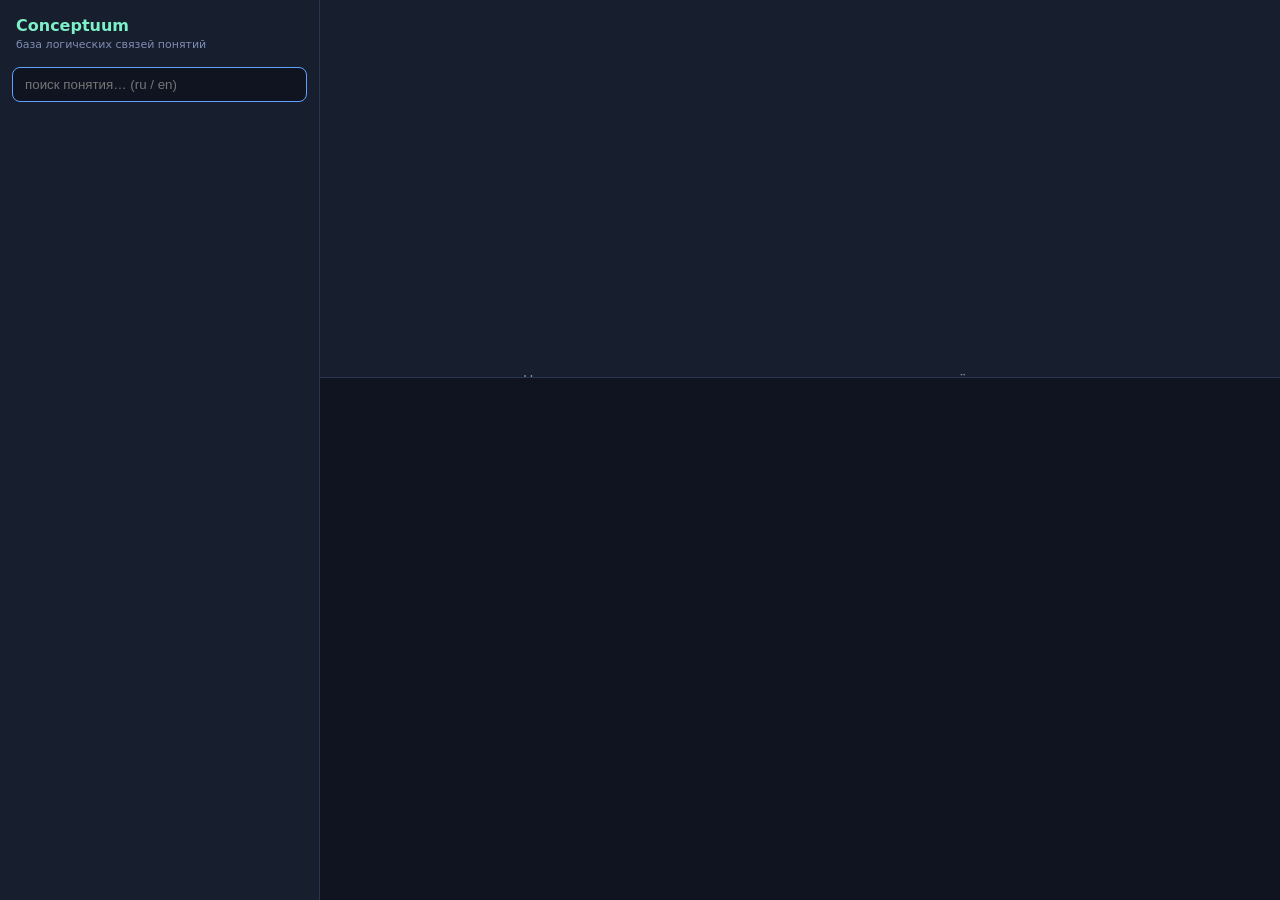
==== visualizer/static/index.html @ 8f3be71a "Visualizer: wrap species into multiple rows instead of one wide line" ====
<!DOCTYPE html>
<html lang="ru">
<head>
<meta charset="utf-8">
<title>Conceptuum — визуализатор базы понятий</title>
<meta name="viewport" content="width=device-width, initial-scale=1">
<style>
  :root {
    --bg: #0f1420; --panel: #171e2e; --line: #2a3550; --txt: #dbe4f5;
    --dim: #7f8db3; --acc: #5ea2ff; --acc2: #7ef0c8; --warn: #ffc857;
  }
  * { box-sizing: border-box; }
  body { margin: 0; background: var(--bg); color: var(--txt);
         font: 14px/1.45 "Segoe UI", system-ui, sans-serif; height: 100vh; overflow: hidden; }
  #app { display: grid; grid-template-columns: 320px 1fr; height: 100vh; }
  /* левая панель */
  #side { background: var(--panel); border-right: 1px solid var(--line);
          display: flex; flex-direction: column; min-height: 0; }
  #side h1 { font-size: 16px; margin: 14px 16px 6px; color: var(--acc2); }
  #side h1 small { color: var(--dim); font-weight: normal; font-size: 11px; display: block; }
  #search { margin: 8px 12px; padding: 9px 12px; background: var(--bg); color: var(--txt);
            border: 1px solid var(--line); border-radius: 8px; outline: none; }
  #search:focus { border-color: var(--acc); }
  #list { overflow-y: auto; flex: 1; padding: 4px 6px 20px; }
  .item { padding: 6px 10px; border-radius: 7px; cursor: pointer; display: flex;
          justify-content: space-between; gap: 8px; align-items: baseline; }
  .item:hover { background: #20293f; }
  .item.sel { background: #24375e; }
  .item .u { color: var(--dim); font-size: 11px; white-space: nowrap; }
  .item .p { width: 14px; flex: none; font-size: 10px; }
  .item .p.ok { color: var(--acc2); }
  .item .p.no { color: var(--dim); }
  .item .n { flex: 1; }
  /* правая часть */
  #main { display: flex; flex-direction: column; min-width: 0; min-height: 0; }
  #info { padding: 10px 18px; border-bottom: 1px solid var(--line); background: var(--panel);
          max-height: 42vh; overflow-y: auto; }
  #info h2 { margin: 4px 0 2px; font-size: 20px; }
  #info h2 .uni { color: var(--dim); font-size: 12px; font-weight: normal; margin-left: 10px; }
  #defin { color: var(--acc2); margin: 4px 0 8px; white-space: pre-wrap; }
  .cols { display: flex; gap: 28px; flex-wrap: wrap; }
  .cols h3 { margin: 6px 0 3px; font-size: 12px; text-transform: uppercase; color: var(--dim); }
  .tag { display: inline-block; background: #20293f; border-radius: 6px; padding: 1px 8px;
         margin: 2px 3px 2px 0; cursor: pointer; }
  .tag:hover { background: #2c3c61; color: #fff; }
  .tag small { color: var(--dim); font-size: 10px; margin-left: 4px; }
  .rel { margin: 2px 0; }
  .rel .k { color: var(--warn); }
  .rel .s { color: var(--dim); font-size: 11px; }
  #treeWrap { flex: 1; overflow: auto; position: relative; }
  svg { display: block; margin: 0 auto; }
  .node rect { fill: #1d2740; stroke: var(--line); rx: 8; cursor: pointer; }
  .node:hover rect { stroke: var(--acc); }
  .node.center rect { fill: #2c4a7c; stroke: var(--acc); stroke-width: 2; }
  .node.up rect { fill: #232d47; }
  .node.genus rect { fill: #1e3350; stroke: #4a7ab0; }
  .node text { fill: var(--txt); font-size: 13px; }
  .node .cnt { fill: var(--dim); font-size: 10px; }
  .edge.genus { stroke: #5ea2ff; stroke-width: 1.6; }
  .edge { stroke: #3a4a75; stroke-width: 1.4; fill: none; }
  .edge.rel { stroke: #8f7fd4; stroke-dasharray: 5 4; }
  .edgeLbl { fill: #a08fe0; font-size: 10px; }
  .node.rel rect { fill: #262040; stroke: #6a5a9e; stroke-dasharray: 4 3; }
  #hint { color: var(--dim); text-align: center; margin-top: 40vh; }
</style>
</head>
<body>
<div id="app">
  <div id="side">
    <h1>Conceptuum <small>база логических связей понятий</small></h1>
    <input id="search" placeholder="поиск понятия… (ru / en)" autofocus>
    <div id="list"></div>
  </div>
  <div id="main">
    <div id="info"><div id="hint">Начните вводить слово слева — например, «чашка», «тяжёлое», «месяц».</div></div>
    <div id="treeWrap"></div>
  </div>
</div>
<script>
const UNI = {1:'бытовой',2:'научный',3:'IT',4:'юридический',5:'логика'};
const uniName = id => UNI[id] || id;
const $ = s => document.querySelector(s);
const listEl = $('#list'), infoEl = $('#info'), treeEl = $('#treeWrap');
let selId = null, deb = null;

// --- поиск ---
$('#search').addEventListener('input', e => {
  clearTimeout(deb);
  deb = setTimeout(() => doSearch(e.target.value), 200);
});
async function doSearch(q) {
  if (!q.trim()) { listEl.innerHTML = ''; return; }
  const r = await fetch('/api/search?q=' + encodeURIComponent(q));
  const rows = await r.json();
  listEl.innerHTML = '';
  for (const c of rows) {
    const d = document.createElement('div');
    d.className = 'item' + (c.id === selId ? ' sel' : '');
    d.innerHTML = `<span class="p ${c.processed ? 'ok' : 'no'}" title="${c.processed ? 'обработано' : 'не обработано'}">${c.processed ? '●' : '○'}</span><span class="n">${esc(c.nama)}</span><span class="u">${uniName(c.uni)}</span>`;
    d.onclick = () => show(c.id);
    listEl.appendChild(d);
  }
}

// --- карточка + дерево ---
async function show(id) {
  selId = id;
  document.querySelectorAll('.item.sel').forEach(e => e.classList.remove('sel'));
  const r = await fetch(`/api/tree?id=${id}&depth=3`);
  if (!r.ok) return;
  const t = await r.json();
  renderInfo(t.center);
  renderTree(t);
}

function relTag(c) {
  return `<span class="tag" onclick="show(${c.id})">${esc(c.nama)}</span>`;
}
function genusTag(c) {
  const u = uniName(c.edgeUni || c.uni);
  return `<span class="tag" onclick="show(${c.id})">${esc(c.nama)}<small>${esc(u)}</small></span>`;
}

function renderInfo(c) {
  let h = `<h2>${esc(c.nama)}<span class="uni">${esc(c.uniName)} · id ${c.id}${c.processed ? ' · ✓' : ''}</span></h2>`;
  if (c.genDefin) h += `<div id="defin" title="генерируемая дефиниция (род + отличия + виды)">${esc(c.genDefin)}</div>`;
  h += '<div class="cols">';
  const parents = c.parents || [];
  if (parents.length)
    h += `<div><h3>${parents.length > 1 ? 'Роды' : 'Род'}</h3>${parents.map(genusTag).join('')}</div>`;
  if (c.children.length)
    h += `<div><h3>Виды (${c.children.length})</h3>${c.children.slice(0, 60).map(relTag).join('')}${c.children.length > 60 ? ' …' : ''}</div>`;
  if (c.rels.length) {
    h += '<div><h3>Связи</h3>';
    for (const r of c.rels) {
      const arrow = r.dir === 'out' ? '→' : '←';
      const s = r.strength != null && r.strength !== 0 ? ` <span class="s">${r.strength}%</span>` :
                (r.strength === 0 ? ' <span class="s">¬</span>' : '');
      h += `<div class="rel"><span class="k">${esc(r.kod)} ${esc(r.name)}</span> ${arrow} ${relTag(r.other)}${s}</div>`;
    }
    h += '</div>';
  }
  const ru = c.terms.filter(t => t.lang === 'ru').map(t => t.term);
  const en = c.terms.filter(t => t.lang === 'en').map(t => t.term);
  if (ru.length || en.length) {
    const termTag = t => `<span class="tag" onclick="doSearchTerm(this.textContent)">${esc(t)}</span>`;
    h += `<div><h3>Термины</h3><div>${ru.map(termTag).join('')}</div>` +
         `<div>${en.map(termTag).join('')}</div></div>`;
  }
  h += '</div>';
  infoEl.innerHTML = h;
}

// --- дерево: роды вверху, виды внизу (виды — сетка, не одна линия) ---
const NW = 168, NH = 40, GX = 14, GY = 46;
let COLS = 8;

function maxCols() {
  const avail = treeEl.clientWidth || 900;
  return Math.max(4, Math.min(10, Math.floor((avail - 32) / (NW + GX))));
}

function wrapRows(children, depth) {
  const rows = [];
  let row = [], w = 0;
  for (const c of children) {
    const cw = measure(c, depth);
    if (row.length && w + cw > COLS) {
      rows.push({ items: row, w });
      row = [];
      w = 0;
    }
    row.push({ c, cw });
    w += cw;
  }
  if (row.length) rows.push({ items: row, w });
  return rows;
}

function measure(n, depth) {
  if (!n.children || !n.children.length || depth <= 0) return 1;
  const rows = wrapRows(n.children, depth - 1);
  return Math.max(1, ...rows.map(r => r.w));
}

function heightDown(n, depth) {
  if (!n.children || !n.children.length || depth <= 0) return 1;
  const rows = wrapRows(n.children, depth - 1);
  let h = 1;
  for (const row of rows)
    h += Math.max(...row.items.map(({ c }) => heightDown(c, depth - 1)));
  return h;
}

let nodes = [], links = [];
function placeDown(n, x0, y, depth, allocW) {
  const w = allocW != null ? allocW : measure(n, depth);
  const nx = x0 + w / 2;
  nodes.push({ id: n.id, nama: n.nama, x: nx, y, cnt: n.childCount, cls: '' });
  if (!n.children || depth <= 0) return;
  const rows = wrapRows(n.children, depth - 1);
  let yb = y + 1;
  for (const row of rows) {
    let cx = x0 + (w - row.w) / 2;
    const rowH = Math.max(...row.items.map(({ c }) => heightDown(c, depth - 1)));
    for (const { c, cw } of row.items) {
      placeDown(c, cx, yb, depth - 1, cw);
      links.push([nx, y, cx + cw / 2, yb]);
      cx += cw;
    }
    yb += rowH;
  }
}

let MAXD = 3, UPD = 8;
function heightUp(n, depth) {
  if (!n || !n.parents || !n.parents.length || depth <= 0) return 1;
  let h = 0;
  for (const p of n.parents) h = Math.max(h, heightUp(p, depth - 1));
  return 1 + h;
}
function measureUp(n, depth) {
  if (!n || !n.parents || !n.parents.length || depth <= 0) return 1;
  let w = 0;
  for (const p of n.parents) w += measureUp(p, depth - 1);
  return Math.max(w, 1);
}
function placeUp(n, x0, y, depth, cls) {
  const w = measureUp(n, depth);
  const nx = x0 + w / 2;
  const many = (n.parents || []).length > 1;
  nodes.push({
    id: n.id, nama: n.nama, x: nx, y, cnt: n.childCount,
    cls: cls || (many ? 'up genus' : 'up'),
    uni: n.uni, edgeUni: n.edgeUni
  });
  if (n.parents && depth > 0) {
    let cx = x0;
    for (const p of n.parents) {
      const pw = measureUp(p, depth - 1);
      placeUp(p, cx, y - 1, depth - 1, 'up');
      const px = cx + pw / 2;
      const u = p.edgeUni || p.uni;
      const lbl = (n.parents.length > 1 && u) ? uniName(u) : '';
      genusLinks.push({ x1: px, y1: y - 1, x2: nx, y2: y, lbl });
      cx += pw;
    }
  }
  return { nx, w };
}

let genusLinks = [];
function renderTree(t) {
  nodes = []; links = [];
  const relLinks = [];
  genusLinks = [];
  COLS = maxCols();
  const downW = measure(t.down, MAXD);
  const upW = measureUp(t.up, UPD);
  const sats = t.center.rels || [];
  const satRows = [];
  for (let i = 0; i < sats.length; i += COLS) satRows.push(sats.slice(i, i + COLS));
  const satShift = satRows.length;
  const forestW = Math.max(downW, upW, 1);
  const off = 0;
  const x0 = off + (forestW - upW) / 2;
  const y0 = heightUp(t.up, UPD) - 1;
  const placed = placeUp(t.up, x0, y0, UPD, 'center');
  const upX = placed.nx;
  satRows.forEach((row, ri) => {
    row.forEach((r, i) => {
      const sx = upX + (i - (row.length - 1) / 2);
      const st = r.strength != null && r.strength !== 0 ? ` ${r.strength}%` : (r.strength === 0 ? ' ¬' : '');
      const lbl = (r.dir === 'out' ? `${r.kod} ${r.name} →` : `← ${r.kod} ${r.name}`) + st;
      nodes.push({ id: r.other.id, nama: r.other.nama, x: sx, y: y0 + 1 + ri, cnt: 0, cls: 'rel' });
      relLinks.push({ x1: upX, y1: y0, x2: sx, y2: y0 + 1 + ri, lbl });
    });
  });
  let downH = 0;
  if (t.down.children && t.down.children.length) {
    const rows = wrapRows(t.down.children, MAXD - 1);
    const gridW = Math.max(...rows.map(r => r.w));
    const downOff = off + (forestW - gridW) / 2;
    let yb = y0 + 1 + satShift;
    for (const row of rows) {
      let cx = downOff + (gridW - row.w) / 2;
      const rowH = Math.max(...row.items.map(({ c }) => heightDown(c, MAXD - 1)));
      for (const { c, cw } of row.items) {
        placeDown(c, cx, yb, MAXD - 1, cw);
        links.push([upX, y0, cx + cw / 2, yb]);
        cx += cw;
      }
      yb += rowH;
    }
    downH = yb - (y0 + 1 + satShift);
  }
  const colW = forestW + 1;
  const W = Math.max(colW * (NW + GX), treeEl.clientWidth || 300);
  const H = (y0 + 1 + satShift + downH + 0.4) * (NH + GY);
  let s = `<svg width="${W}" height="${H}" viewBox="0 0 ${W} ${H}">`;
  const path = (x1, y1, x2, y2, cls) => {
    const X1 = x1 * (NW + GX), Y1 = y1 * (NH + GY) + NH;
    const X2 = x2 * (NW + GX), Y2 = y2 * (NH + GY);
    const my = (Y1 + Y2) / 2;
    return `<path class="${cls}" d="M ${X1} ${Y1} C ${X1} ${my}, ${X2} ${my}, ${X2} ${Y2}"/>`;
  };
  for (const [x1, y1, x2, y2] of links) s += path(x1, y1, x2, y2, 'edge');
  for (const g of genusLinks) {
    s += path(g.x1, g.y1, g.x2, g.y2, g.lbl ? 'edge genus' : 'edge');
    if (g.lbl) {
      const lx = (g.x1 + g.x2) / 2 * (NW + GX), ly = (g.y1 + g.y2) / 2 * (NH + GY) + NH / 2;
      s += `<text class="edgeLbl" x="${lx}" y="${ly}" text-anchor="middle">${esc(g.lbl)}</text>`;
    }
  }
  for (const r of relLinks) {
    s += path(r.x1, r.y1, r.x2, r.y2, 'edge rel');
    const lx = (r.x1 + r.x2) / 2 * (NW + GX), ly = (r.y1 + r.y2) / 2 * (NH + GY) + NH / 2;
    s += `<text class="edgeLbl" x="${lx}" y="${ly}" text-anchor="middle">${esc(r.lbl)}</text>`;
  }
  for (const n of nodes) {
    const X = n.x * (NW + GX) - NW / 2, Y = n.y * (NH + GY);
    const sub = n.cls && n.cls.includes('up') && n.edgeUni
      ? uniName(n.edgeUni)
      : (n.cnt ? `${n.cnt} видов` : '');
    s += `<g class="node ${n.cls}" onclick="show(${n.id})">
      <rect x="${X}" y="${Y}" width="${NW}" height="${NH}"/>
      <text x="${X + NW / 2}" y="${Y + 17}" text-anchor="middle">${esc(trunc(n.nama))}</text>
      ${sub ? `<text class="cnt" x="${X + NW / 2}" y="${Y + 32}" text-anchor="middle">${esc(sub)}</text>` : ''}
    </g>`;
  }
  treeEl.innerHTML = s + '</svg>';
}

function trunc(s) { return s.length > 22 ? s.slice(0, 21) + '…' : s; }
function doSearchTerm(t) { $('#search').value = t; doSearch(t); }
let rz = null;
window.addEventListener('resize', () => {
  clearTimeout(rz);
  rz = setTimeout(() => { if (selId) show(selId); }, 160);
});
function esc(s) { return String(s).replace(/[&<>"]/g, c => ({'&':'&amp;','<':'&lt;','>':'&gt;','"':'&quot;'}[c])); }

// старт: показать список верхних понятий
fetch('/api/search?q=а').then(r => r.json()).then(rows => {
  listEl.innerHTML = '';
  for (const c of rows.slice(0, 60)) {
    const d = document.createElement('div');
    d.className = 'item';
    d.innerHTML = `<span class="p ${c.processed ? 'ok' : 'no'}">${c.processed ? '●' : '○'}</span><span class="n">${esc(c.nama)}</span><span class="u">${uniName(c.uni)}</span>`;
    d.onclick = () => show(c.id);
    listEl.appendChild(d);
  }
});
</script>
</body>
</html>
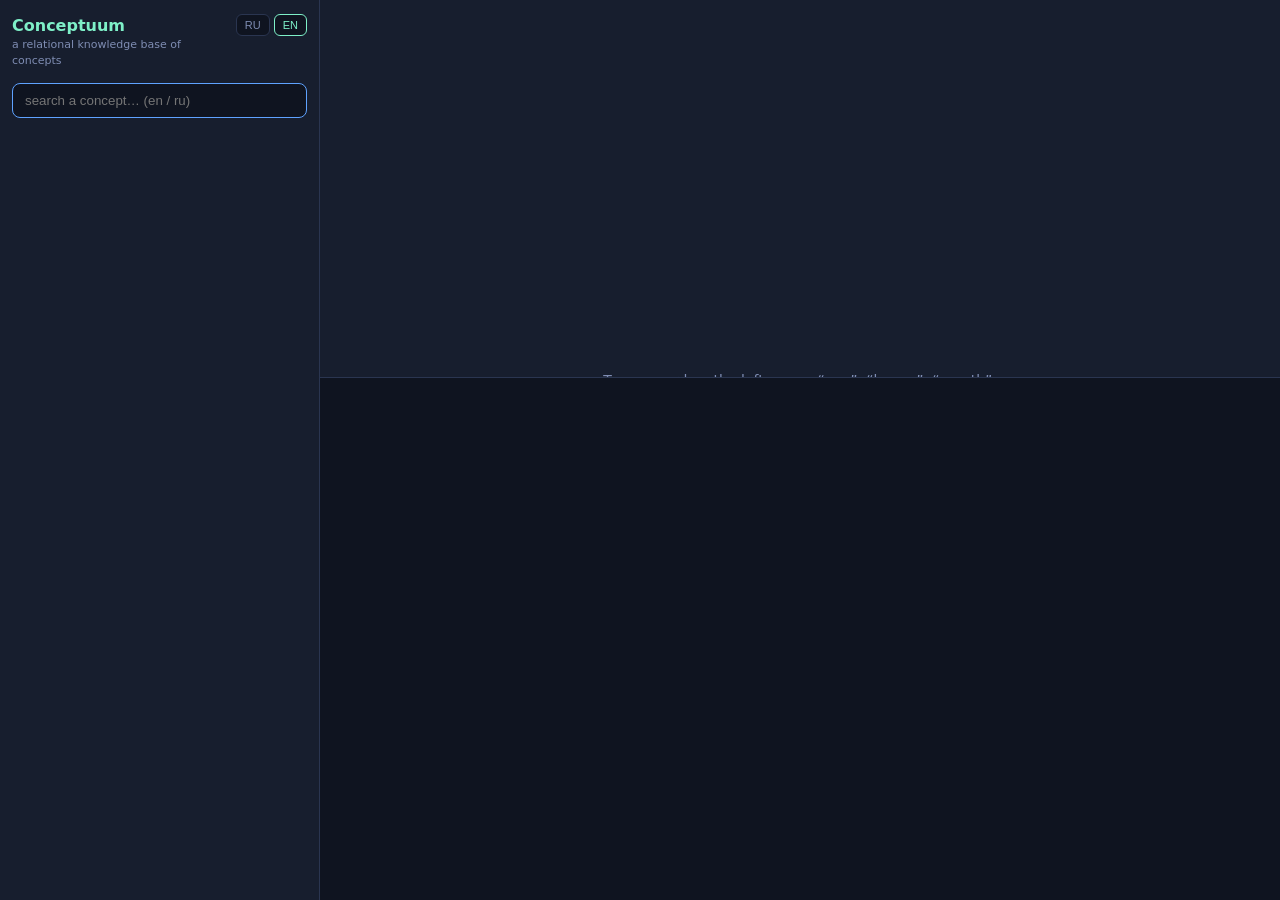
==== commit d69b09f0: "Visualizer: RU/EN language switch, default from browser locale" ====
--- a/visualizer/static/index.html
+++ b/visualizer/static/index.html
@@ -16,8 +16,14 @@
   /* левая панель */
   #side { background: var(--panel); border-right: 1px solid var(--line);
           display: flex; flex-direction: column; min-height: 0; }
-  #side h1 { font-size: 16px; margin: 14px 16px 6px; color: var(--acc2); }
+  #sideHead { display: flex; align-items: flex-start; justify-content: space-between;
+              gap: 8px; margin: 14px 12px 6px; }
+  #side h1 { font-size: 16px; margin: 0; color: var(--acc2); flex: 1; }
   #side h1 small { color: var(--dim); font-weight: normal; font-size: 11px; display: block; }
+  #langBar { display: flex; gap: 4px; flex: none; }
+  #langBar button { background: var(--bg); color: var(--dim); border: 1px solid var(--line);
+                    border-radius: 6px; padding: 4px 8px; cursor: pointer; font-size: 11px; }
+  #langBar button.on { color: var(--acc2); border-color: var(--acc2); }
   #search { margin: 8px 12px; padding: 9px 12px; background: var(--bg); color: var(--txt);
             border: 1px solid var(--line); border-radius: 8px; outline: none; }
   #search:focus { border-color: var(--acc); }
@@ -67,21 +73,87 @@
 <body>
 <div id="app">
   <div id="side">
-    <h1>Conceptuum <small>база логических связей понятий</small></h1>
-    <input id="search" placeholder="поиск понятия… (ru / en)" autofocus>
+    <div id="sideHead">
+      <h1>Conceptuum <small id="sub"></small></h1>
+      <div id="langBar">
+        <button type="button" data-lang="ru">RU</button>
+        <button type="button" data-lang="en">EN</button>
+      </div>
+    </div>
+    <input id="search" autofocus>
     <div id="list"></div>
   </div>
   <div id="main">
-    <div id="info"><div id="hint">Начните вводить слово слева — например, «чашка», «тяжёлое», «месяц».</div></div>
+    <div id="info"><div id="hint"></div></div>
     <div id="treeWrap"></div>
   </div>
 </div>
 <script>
-const UNI = {1:'бытовой',2:'научный',3:'IT',4:'юридический',5:'логика'};
-const uniName = id => UNI[id] || id;
+const I18N = {
+  ru: {
+    title: 'Conceptuum — визуализатор базы понятий',
+    sub: 'база логических связей понятий',
+    search: 'поиск понятия… (ru / en)',
+    hint: 'Начните вводить слово слева — например, «чашка», «тяжёлое», «месяц».',
+    genus: 'Род', genera: 'Роды', species: 'Виды', rels: 'Связи', terms: 'Термины',
+    processed: 'обработано', unprocessed: 'не обработано',
+    definTitle: 'генерируемая дефиниция (род + отличия + виды)',
+    nSpecies: n => n + ' видов',
+    uni: {1:'бытовой',2:'научный',3:'IT',4:'юридический',5:'логика'},
+    seed: 'а'
+  },
+  en: {
+    title: 'Conceptuum — concept base viewer',
+    sub: 'a relational knowledge base of concepts',
+    search: 'search a concept… (en / ru)',
+    hint: 'Type a word on the left — e.g. “cup”, “heavy”, “month”.',
+    genus: 'Genus', genera: 'Genera', species: 'Species', rels: 'Relations', terms: 'Terms',
+    processed: 'processed', unprocessed: 'unprocessed',
+    definTitle: 'generated definition (genus + differentia + species)',
+    nSpecies: n => n + ' species',
+    uni: {1:'everyday',2:'scientific',3:'IT',4:'legal',5:'logic'},
+    seed: 'a'
+  }
+};
+function browserLang() {
+  const l = (navigator.language || navigator.userLanguage || 'en').toLowerCase();
+  return l.startsWith('ru') ? 'ru' : 'en';
+}
+let lang = localStorage.getItem('conceptuum-lang') || browserLang();
+if (lang !== 'ru' && lang !== 'en') lang = 'en';
+const T = () => I18N[lang];
+const uniName = id => T().uni[id] || id;
 const $ = s => document.querySelector(s);
 const listEl = $('#list'), infoEl = $('#info'), treeEl = $('#treeWrap');
-let selId = null, deb = null;
+let selId = null, deb = null, lastQ = '';
+
+function applyI18n() {
+  document.documentElement.lang = lang;
+  document.title = T().title;
+  $('#sub').textContent = T().sub;
+  $('#search').placeholder = T().search;
+  const hint = $('#hint');
+  if (hint) hint.textContent = T().hint;
+  document.querySelectorAll('#langBar button').forEach(b => {
+    b.classList.toggle('on', b.dataset.lang === lang);
+  });
+}
+function setLang(l) {
+  if (l !== 'ru' && l !== 'en') return;
+  lang = l;
+  localStorage.setItem('conceptuum-lang', lang);
+  applyI18n();
+  const q = $('#search').value.trim() || lastQ;
+  if (selId) show(selId);
+  if (q) doSearch(q);
+  else bootList();
+}
+document.querySelectorAll('#langBar button').forEach(b => {
+  b.onclick = () => setLang(b.dataset.lang);
+});
+function withLang(url) {
+  return url + (url.includes('?') ? '&' : '?') + 'lang=' + encodeURIComponent(lang);
+}
 
 // --- поиск ---
 $('#search').addEventListener('input', e => {
@@ -90,13 +162,14 @@
 });
 async function doSearch(q) {
   if (!q.trim()) { listEl.innerHTML = ''; return; }
-  const r = await fetch('/api/search?q=' + encodeURIComponent(q));
+  lastQ = q;
+  const r = await fetch(withLang('/api/search?q=' + encodeURIComponent(q)));
   const rows = await r.json();
   listEl.innerHTML = '';
   for (const c of rows) {
     const d = document.createElement('div');
     d.className = 'item' + (c.id === selId ? ' sel' : '');
-    d.innerHTML = `<span class="p ${c.processed ? 'ok' : 'no'}" title="${c.processed ? 'обработано' : 'не обработано'}">${c.processed ? '●' : '○'}</span><span class="n">${esc(c.nama)}</span><span class="u">${uniName(c.uni)}</span>`;
+    d.innerHTML = `<span class="p ${c.processed ? 'ok' : 'no'}" title="${c.processed ? T().processed : T().unprocessed}">${c.processed ? '●' : '○'}</span><span class="n">${esc(c.nama)}</span><span class="u">${uniName(c.uni)}</span>`;
     d.onclick = () => show(c.id);
     listEl.appendChild(d);
   }
@@ -106,7 +179,7 @@
 async function show(id) {
   selId = id;
   document.querySelectorAll('.item.sel').forEach(e => e.classList.remove('sel'));
-  const r = await fetch(`/api/tree?id=${id}&depth=3`);
+  const r = await fetch(withLang(`/api/tree?id=${id}&depth=3`));
   if (!r.ok) return;
   const t = await r.json();
   renderInfo(t.center);
@@ -123,15 +196,15 @@
 
 function renderInfo(c) {
   let h = `<h2>${esc(c.nama)}<span class="uni">${esc(c.uniName)} · id ${c.id}${c.processed ? ' · ✓' : ''}</span></h2>`;
-  if (c.genDefin) h += `<div id="defin" title="генерируемая дефиниция (род + отличия + виды)">${esc(c.genDefin)}</div>`;
+  if (c.genDefin) h += `<div id="defin" title="${esc(T().definTitle)}">${esc(c.genDefin)}</div>`;
   h += '<div class="cols">';
   const parents = c.parents || [];
   if (parents.length)
-    h += `<div><h3>${parents.length > 1 ? 'Роды' : 'Род'}</h3>${parents.map(genusTag).join('')}</div>`;
+    h += `<div><h3>${parents.length > 1 ? T().genera : T().genus}</h3>${parents.map(genusTag).join('')}</div>`;
   if (c.children.length)
-    h += `<div><h3>Виды (${c.children.length})</h3>${c.children.slice(0, 60).map(relTag).join('')}${c.children.length > 60 ? ' …' : ''}</div>`;
+    h += `<div><h3>${T().species} (${c.children.length})</h3>${c.children.slice(0, 60).map(relTag).join('')}${c.children.length > 60 ? ' …' : ''}</div>`;
   if (c.rels.length) {
-    h += '<div><h3>Связи</h3>';
+    h += `<div><h3>${T().rels}</h3>`;
     for (const r of c.rels) {
       const arrow = r.dir === 'out' ? '→' : '←';
       const s = r.strength != null && r.strength !== 0 ? ` <span class="s">${r.strength}%</span>` :
@@ -144,7 +217,7 @@
   const en = c.terms.filter(t => t.lang === 'en').map(t => t.term);
   if (ru.length || en.length) {
     const termTag = t => `<span class="tag" onclick="doSearchTerm(this.textContent)">${esc(t)}</span>`;
-    h += `<div><h3>Термины</h3><div>${ru.map(termTag).join('')}</div>` +
+    h += `<div><h3>${T().terms}</h3><div>${ru.map(termTag).join('')}</div>` +
          `<div>${en.map(termTag).join('')}</div></div>`;
   }
   h += '</div>';
@@ -321,7 +394,7 @@
     const X = n.x * (NW + GX) - NW / 2, Y = n.y * (NH + GY);
     const sub = n.cls && n.cls.includes('up') && n.edgeUni
       ? uniName(n.edgeUni)
-      : (n.cnt ? `${n.cnt} видов` : '');
+      : (n.cnt ? T().nSpecies(n.cnt) : '');
     s += `<g class="node ${n.cls}" onclick="show(${n.id})">
       <rect x="${X}" y="${Y}" width="${NW}" height="${NH}"/>
       <text x="${X + NW / 2}" y="${Y + 17}" text-anchor="middle">${esc(trunc(n.nama))}</text>
@@ -340,17 +413,11 @@
 });
 function esc(s) { return String(s).replace(/[&<>"]/g, c => ({'&':'&amp;','<':'&lt;','>':'&gt;','"':'&quot;'}[c])); }
 
-// старт: показать список верхних понятий
-fetch('/api/search?q=а').then(r => r.json()).then(rows => {
-  listEl.innerHTML = '';
-  for (const c of rows.slice(0, 60)) {
-    const d = document.createElement('div');
-    d.className = 'item';
-    d.innerHTML = `<span class="p ${c.processed ? 'ok' : 'no'}">${c.processed ? '●' : '○'}</span><span class="n">${esc(c.nama)}</span><span class="u">${uniName(c.uni)}</span>`;
-    d.onclick = () => show(c.id);
-    listEl.appendChild(d);
-  }
-});
+function bootList() {
+  doSearch(T().seed);
+}
+applyI18n();
+bootList();
 </script>
 </body>
 </html>
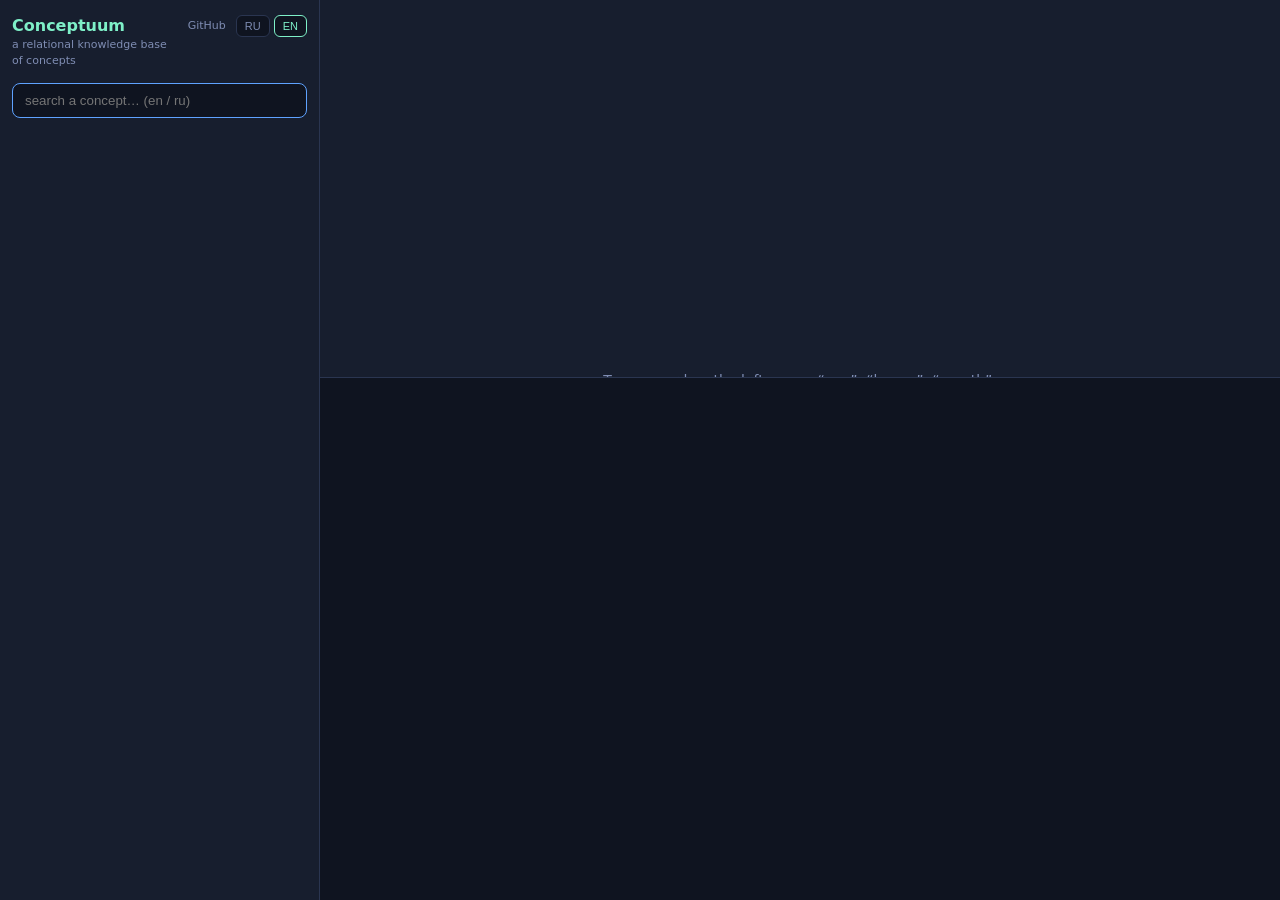
==== commit 38c3e363: "Link visualizer, README, and GitHub homepage to conceptuum.su" ====
--- a/visualizer/static/index.html
+++ b/visualizer/static/index.html
@@ -20,10 +20,12 @@
               gap: 8px; margin: 14px 12px 6px; }
   #side h1 { font-size: 16px; margin: 0; color: var(--acc2); flex: 1; }
   #side h1 small { color: var(--dim); font-weight: normal; font-size: 11px; display: block; }
-  #langBar { display: flex; gap: 4px; flex: none; }
+  #langBar { display: flex; gap: 4px; flex: none; align-items: center; }
   #langBar button { background: var(--bg); color: var(--dim); border: 1px solid var(--line);
                     border-radius: 6px; padding: 4px 8px; cursor: pointer; font-size: 11px; }
   #langBar button.on { color: var(--acc2); border-color: var(--acc2); }
+  #gh { color: var(--dim); font-size: 11px; text-decoration: none; padding: 4px 6px; }
+  #gh:hover { color: var(--acc); }
   #search { margin: 8px 12px; padding: 9px 12px; background: var(--bg); color: var(--txt);
             border: 1px solid var(--line); border-radius: 8px; outline: none; }
   #search:focus { border-color: var(--acc); }
@@ -34,8 +36,10 @@
   .item.sel { background: #24375e; }
   .item .u { color: var(--dim); font-size: 11px; white-space: nowrap; }
   .item .p { width: 14px; flex: none; font-size: 10px; }
-  .item .p.ok { color: var(--acc2); }
-  .item .p.no { color: var(--dim); }
+  .item .p.l0 { color: var(--dim); }
+  .item .p.l1 { color: var(--acc); }
+  .item .p.l2 { color: var(--warn); }
+  .item .p.l3 { color: var(--acc2); }
   .item .n { flex: 1; }
   /* правая часть */
   #main { display: flex; flex-direction: column; min-width: 0; min-height: 0; }
@@ -76,6 +80,7 @@
     <div id="sideHead">
       <h1>Conceptuum <small id="sub"></small></h1>
       <div id="langBar">
+        <a id="gh" href="https://github.com/thpg/conceptuum" target="_blank" rel="noopener">GitHub</a>
         <button type="button" data-lang="ru">RU</button>
         <button type="button" data-lang="en">EN</button>
       </div>
@@ -97,6 +102,12 @@
     hint: 'Начните вводить слово слева — например, «чашка», «тяжёлое», «месяц».',
     genus: 'Род', genera: 'Роды', species: 'Виды', rels: 'Связи', terms: 'Термины',
     processed: 'обработано', unprocessed: 'не обработано',
+    procLevel: {
+      0: '0 — нет таксономии',
+      1: '1 — род и виды',
+      2: '2 — существенные и специфические свойства',
+      3: '3 — параллельные связи'
+    },
     definTitle: 'генерируемая дефиниция (род + отличия + виды)',
     nSpecies: n => n + ' видов',
     uni: {1:'бытовой',2:'научный',3:'IT',4:'юридический',5:'логика'},
@@ -109,6 +120,12 @@
     hint: 'Type a word on the left — e.g. “cup”, “heavy”, “month”.',
     genus: 'Genus', genera: 'Genera', species: 'Species', rels: 'Relations', terms: 'Terms',
     processed: 'processed', unprocessed: 'unprocessed',
+    procLevel: {
+      0: '0 — no taxonomy',
+      1: '1 — genus and species',
+      2: '2 — essential and specific properties',
+      3: '3 — parallel relations'
+    },
     definTitle: 'generated definition (genus + differentia + species)',
     nSpecies: n => n + ' species',
     uni: {1:'everyday',2:'scientific',3:'IT',4:'legal',5:'logic'},
@@ -169,7 +186,7 @@
   for (const c of rows) {
     const d = document.createElement('div');
     d.className = 'item' + (c.id === selId ? ' sel' : '');
-    d.innerHTML = `<span class="p ${c.processed ? 'ok' : 'no'}" title="${c.processed ? T().processed : T().unprocessed}">${c.processed ? '●' : '○'}</span><span class="n">${esc(c.nama)}</span><span class="u">${uniName(c.uni)}</span>`;
+    d.innerHTML = `<span class="p ${procCls(c.processed)}" title="${procTitle(c.processed)}">${procMark(c.processed)}</span><span class="n">${esc(c.nama)}</span><span class="u">${uniName(c.uni)}</span>`;
     d.onclick = () => show(c.id);
     listEl.appendChild(d);
   }
@@ -186,6 +203,11 @@
   renderTree(t);
 }
 
+function procLvl(n) { n = n|0; return n < 0 ? 0 : n > 3 ? 3 : n; }
+function procCls(n) { return 'l' + procLvl(n); }
+function procMark(n) { n = procLvl(n); return n ? String(n) : '○'; }
+function procTitle(n) { return (T().procLevel || {})[procLvl(n)] || ''; }
+
 function relTag(c) {
   return `<span class="tag" onclick="show(${c.id})">${esc(c.nama)}</span>`;
 }
@@ -195,7 +217,7 @@
 }
 
 function renderInfo(c) {
-  let h = `<h2>${esc(c.nama)}<span class="uni">${esc(c.uniName)} · id ${c.id}${c.processed ? ' · ✓' : ''}</span></h2>`;
+  let h = `<h2>${esc(c.nama)}<span class="uni">${esc(c.uniName)} · id ${c.id} · p${c.processed|0}</span></h2>`;
   if (c.genDefin) h += `<div id="defin" title="${esc(T().definTitle)}">${esc(c.genDefin)}</div>`;
   h += '<div class="cols">';
   const parents = c.parents || [];
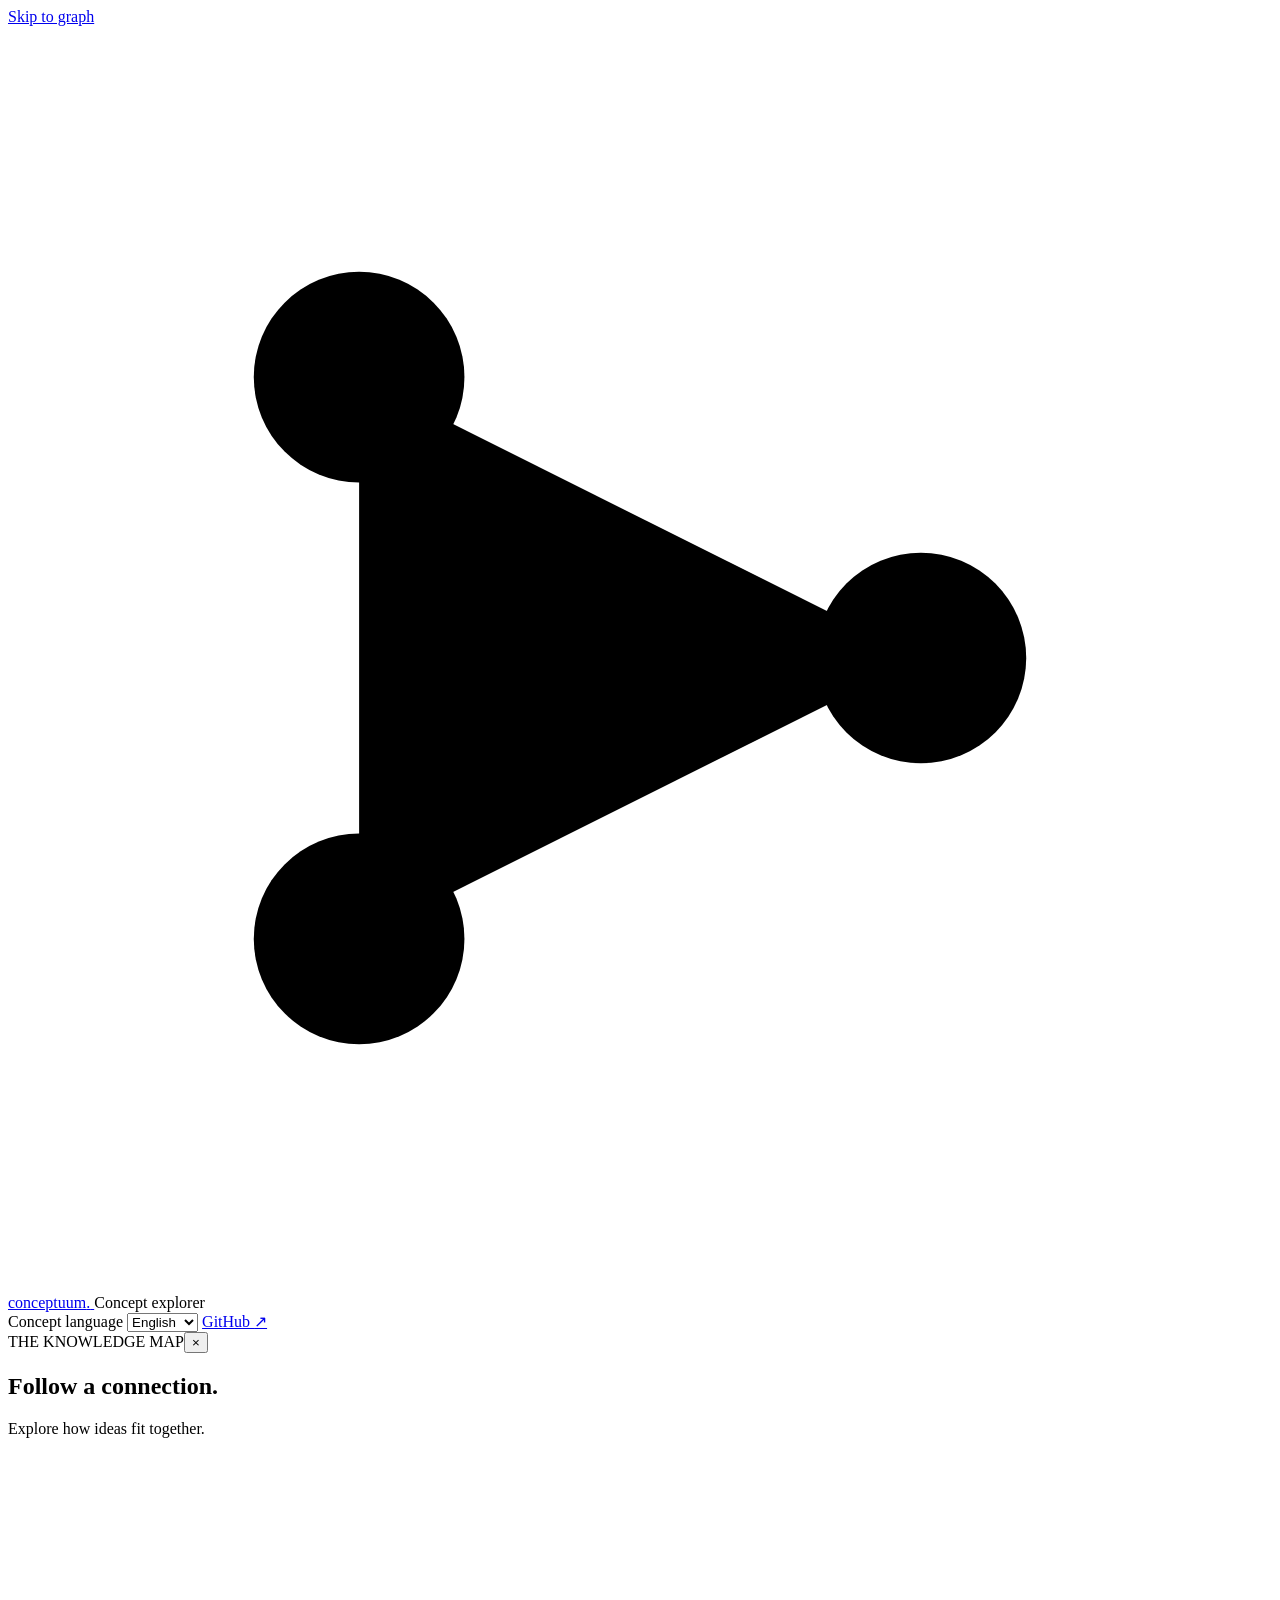
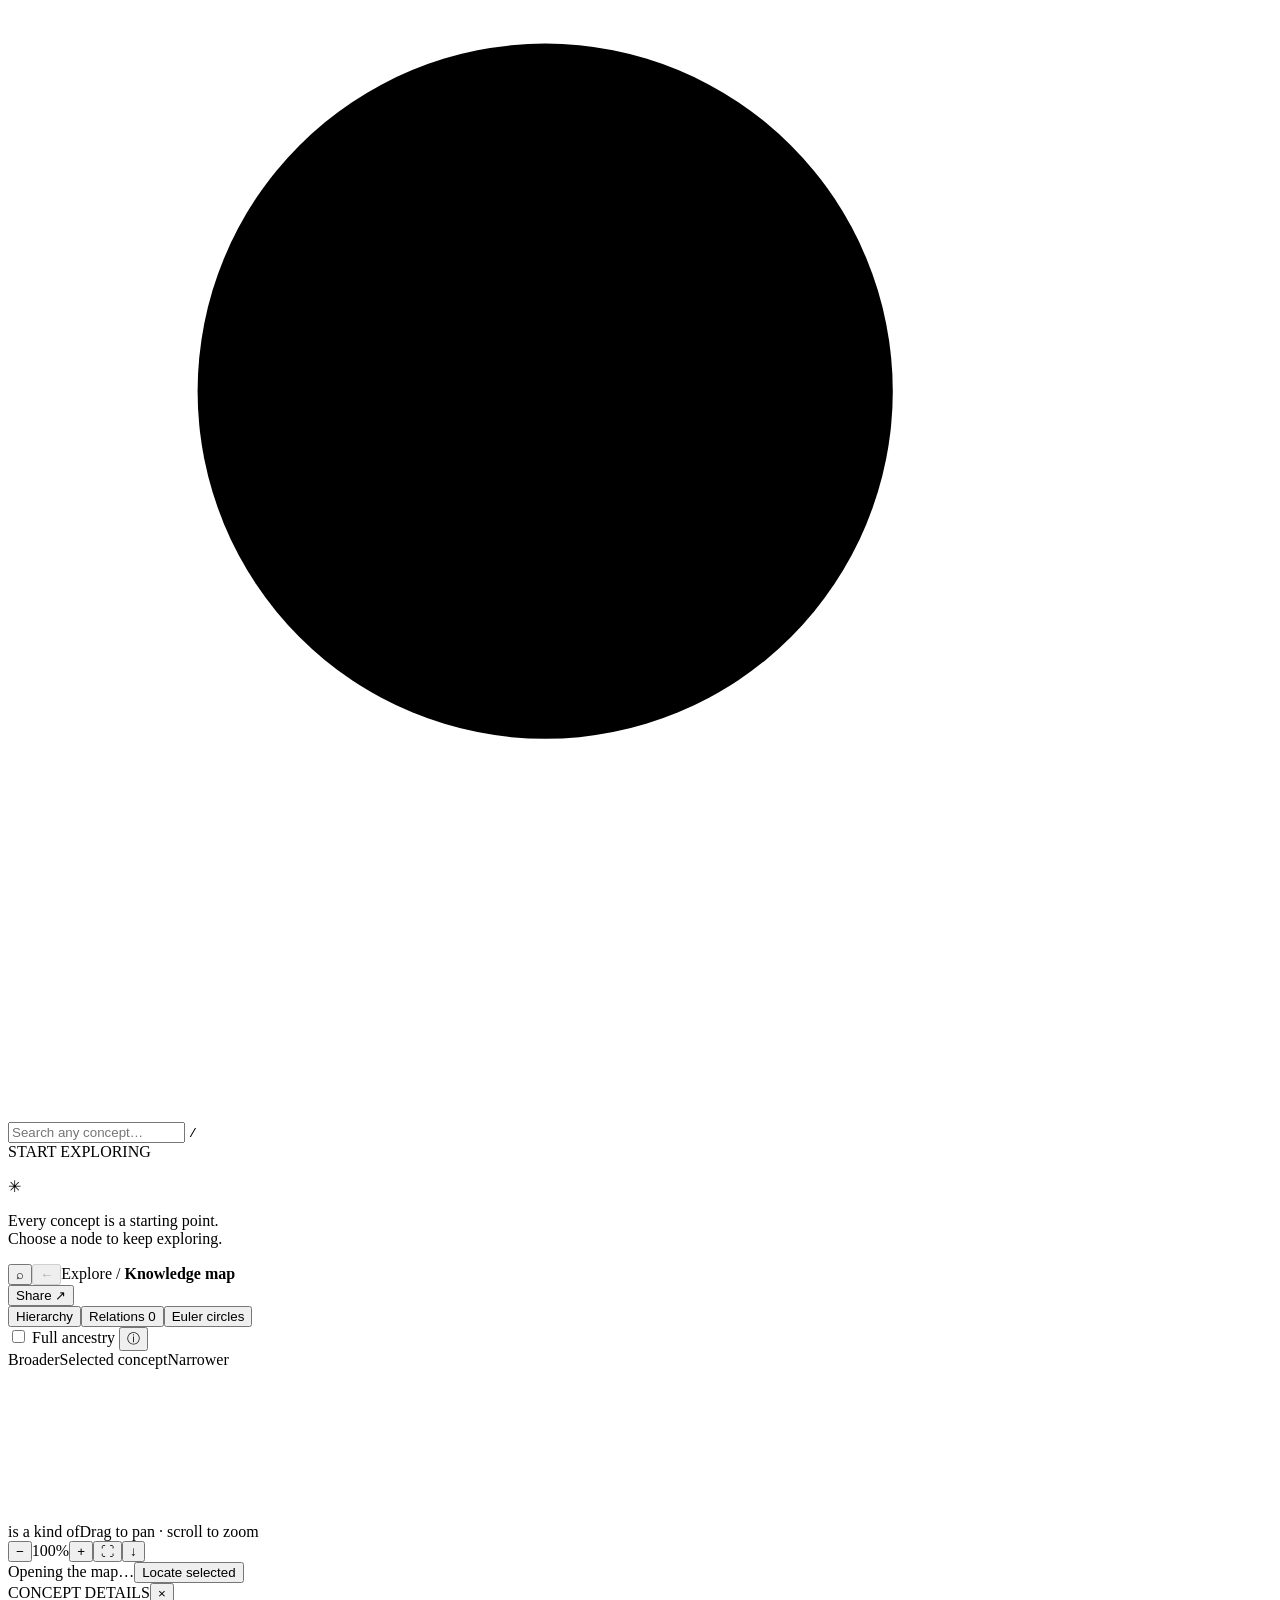
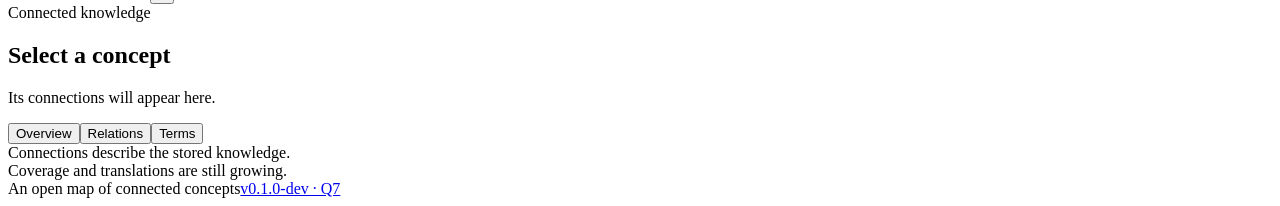
==== commit 9fd3f2f4: "Update Q7 database, Euler visualizer, and project documentation" ====
--- a/visualizer/static/index.html
+++ b/visualizer/static/index.html
@@ -1,445 +1,97 @@
-<!DOCTYPE html>
-<html lang="ru">
+<!doctype html>
+<html lang="en">
 <head>
-<meta charset="utf-8">
-<title>Conceptuum — визуализатор базы понятий</title>
-<meta name="viewport" content="width=device-width, initial-scale=1">
-<style>
-  :root {
-    --bg: #0f1420; --panel: #171e2e; --line: #2a3550; --txt: #dbe4f5;
-    --dim: #7f8db3; --acc: #5ea2ff; --acc2: #7ef0c8; --warn: #ffc857;
-  }
-  * { box-sizing: border-box; }
-  body { margin: 0; background: var(--bg); color: var(--txt);
-         font: 14px/1.45 "Segoe UI", system-ui, sans-serif; height: 100vh; overflow: hidden; }
-  #app { display: grid; grid-template-columns: 320px 1fr; height: 100vh; }
-  /* левая панель */
-  #side { background: var(--panel); border-right: 1px solid var(--line);
-          display: flex; flex-direction: column; min-height: 0; }
-  #sideHead { display: flex; align-items: flex-start; justify-content: space-between;
-              gap: 8px; margin: 14px 12px 6px; }
-  #side h1 { font-size: 16px; margin: 0; color: var(--acc2); flex: 1; }
-  #side h1 small { color: var(--dim); font-weight: normal; font-size: 11px; display: block; }
-  #langBar { display: flex; gap: 4px; flex: none; align-items: center; }
-  #langBar button { background: var(--bg); color: var(--dim); border: 1px solid var(--line);
-                    border-radius: 6px; padding: 4px 8px; cursor: pointer; font-size: 11px; }
-  #langBar button.on { color: var(--acc2); border-color: var(--acc2); }
-  #gh { color: var(--dim); font-size: 11px; text-decoration: none; padding: 4px 6px; }
-  #gh:hover { color: var(--acc); }
-  #search { margin: 8px 12px; padding: 9px 12px; background: var(--bg); color: var(--txt);
-            border: 1px solid var(--line); border-radius: 8px; outline: none; }
-  #search:focus { border-color: var(--acc); }
-  #list { overflow-y: auto; flex: 1; padding: 4px 6px 20px; }
-  .item { padding: 6px 10px; border-radius: 7px; cursor: pointer; display: flex;
-          justify-content: space-between; gap: 8px; align-items: baseline; }
-  .item:hover { background: #20293f; }
-  .item.sel { background: #24375e; }
-  .item .u { color: var(--dim); font-size: 11px; white-space: nowrap; }
-  .item .p { width: 14px; flex: none; font-size: 10px; }
-  .item .p.l0 { color: var(--dim); }
-  .item .p.l1 { color: var(--acc); }
-  .item .p.l2 { color: var(--warn); }
-  .item .p.l3 { color: var(--acc2); }
-  .item .n { flex: 1; }
-  /* правая часть */
-  #main { display: flex; flex-direction: column; min-width: 0; min-height: 0; }
-  #info { padding: 10px 18px; border-bottom: 1px solid var(--line); background: var(--panel);
-          max-height: 42vh; overflow-y: auto; }
-  #info h2 { margin: 4px 0 2px; font-size: 20px; }
-  #info h2 .uni { color: var(--dim); font-size: 12px; font-weight: normal; margin-left: 10px; }
-  #defin { color: var(--acc2); margin: 4px 0 8px; white-space: pre-wrap; }
-  .cols { display: flex; gap: 28px; flex-wrap: wrap; }
-  .cols h3 { margin: 6px 0 3px; font-size: 12px; text-transform: uppercase; color: var(--dim); }
-  .tag { display: inline-block; background: #20293f; border-radius: 6px; padding: 1px 8px;
-         margin: 2px 3px 2px 0; cursor: pointer; }
-  .tag:hover { background: #2c3c61; color: #fff; }
-  .tag small { color: var(--dim); font-size: 10px; margin-left: 4px; }
-  .rel { margin: 2px 0; }
-  .rel .k { color: var(--warn); }
-  .rel .s { color: var(--dim); font-size: 11px; }
-  #treeWrap { flex: 1; overflow: auto; position: relative; }
-  svg { display: block; margin: 0 auto; }
-  .node rect { fill: #1d2740; stroke: var(--line); rx: 8; cursor: pointer; }
-  .node:hover rect { stroke: var(--acc); }
-  .node.center rect { fill: #2c4a7c; stroke: var(--acc); stroke-width: 2; }
-  .node.up rect { fill: #232d47; }
-  .node.genus rect { fill: #1e3350; stroke: #4a7ab0; }
-  .node text { fill: var(--txt); font-size: 13px; }
-  .node .cnt { fill: var(--dim); font-size: 10px; }
-  .edge.genus { stroke: #5ea2ff; stroke-width: 1.6; }
-  .edge { stroke: #3a4a75; stroke-width: 1.4; fill: none; }
-  .edge.rel { stroke: #8f7fd4; stroke-dasharray: 5 4; }
-  .edgeLbl { fill: #a08fe0; font-size: 10px; }
-  .node.rel rect { fill: #262040; stroke: #6a5a9e; stroke-dasharray: 4 3; }
-  #hint { color: var(--dim); text-align: center; margin-top: 40vh; }
-</style>
+  <meta charset="utf-8">
+  <meta name="viewport" content="width=device-width, initial-scale=1">
+  <meta name="theme-color" content="#f6f8f7">
+  <meta name="description" content="Explore Conceptuum: a connected map of concepts, their hierarchies, attributes, and relationships.">
+  <title>Conceptuum — Concept explorer</title>
+  <link rel="icon" href="data:image/svg+xml,%3Csvg xmlns='http://www.w3.org/2000/svg' viewBox='0 0 40 40'%3E%3Crect width='40' height='40' rx='12' fill='%23146656'/%3E%3Cpath d='M12 12L28 20L12 28Z' fill='none' stroke='white' stroke-width='2'/%3E%3Cg fill='white'%3E%3Ccircle cx='12' cy='12' r='3'/%3E%3Ccircle cx='28' cy='20' r='3'/%3E%3Ccircle cx='12' cy='28' r='3'/%3E%3C/g%3E%3C/svg%3E">
+  <link rel="stylesheet" href="/static/explorer.css?v=20261008-4">
+  <script defer src="/static/euler.js?v=20261008-4"></script>
+  <script defer src="/static/euler-catalog.js?v=20261008-4"></script>
+  <script defer src="/static/explorer.js?v=20261008-4"></script>
 </head>
 <body>
-<div id="app">
-  <div id="side">
-    <div id="sideHead">
-      <h1>Conceptuum <small id="sub"></small></h1>
-      <div id="langBar">
-        <a id="gh" href="https://github.com/thpg/conceptuum" target="_blank" rel="noopener">GitHub</a>
-        <button type="button" data-lang="ru">RU</button>
-        <button type="button" data-lang="en">EN</button>
+  <a class="skip-link" href="#graph">Skip to graph</a>
+  <header class="app-header">
+    <a class="brand" href="/" aria-label="Conceptuum home">
+      <svg class="brand-mark" viewBox="0 0 36 36" aria-hidden="true"><path d="M10 10L26 18L10 26Z"/><circle cx="10" cy="10" r="3"/><circle cx="26" cy="18" r="3"/><circle cx="10" cy="26" r="3"/></svg>
+      <span>conceptuum<span class="brand-dot">.</span></span>
+    </a>
+    <span class="header-divider"></span><span class="app-name">Concept explorer</span>
+    <div class="header-actions">
+      <label class="language-label" for="language">Concept language</label>
+      <select id="language" aria-label="Concept language"><option value="en">English</option><option value="ru">Russian</option></select>
+      <a class="github-link" href="https://github.com/thpg/conceptuum" target="_blank" rel="noopener noreferrer">GitHub <span aria-hidden="true">↗</span></a>
+    </div>
+  </header>
+  <main class="workspace">
+    <aside class="sidebar" id="sidebar" aria-label="Find concepts">
+      <div class="sidebar-heading"><span class="eyebrow">THE KNOWLEDGE MAP</span><button class="icon-button mobile-only" id="close-search" aria-label="Close search">×</button></div>
+      <h1>Follow a connection.</h1>
+      <p class="sidebar-intro">Explore how ideas fit together.</p>
+      <div class="search-field">
+        <svg viewBox="0 0 20 20" aria-hidden="true"><circle cx="8.5" cy="8.5" r="5.5"/><path d="m13 13 4 4"/></svg>
+        <input id="search" type="search" placeholder="Search any concept…" aria-label="Search concepts" aria-controls="search-results" autocomplete="off" spellcheck="false">
+        <kbd aria-hidden="true">/</kbd>
       </div>
-    </div>
-    <input id="search" autofocus>
-    <div id="list"></div>
-  </div>
-  <div id="main">
-    <div id="info"><div id="hint"></div></div>
-    <div id="treeWrap"></div>
-  </div>
-</div>
-<script>
-const I18N = {
-  ru: {
-    title: 'Conceptuum — визуализатор базы понятий',
-    sub: 'база логических связей понятий',
-    search: 'поиск понятия… (ru / en)',
-    hint: 'Начните вводить слово слева — например, «чашка», «тяжёлое», «месяц».',
-    genus: 'Род', genera: 'Роды', species: 'Виды', rels: 'Связи', terms: 'Термины',
-    processed: 'обработано', unprocessed: 'не обработано',
-    procLevel: {
-      0: '0 — нет таксономии',
-      1: '1 — род и виды',
-      2: '2 — существенные и специфические свойства',
-      3: '3 — параллельные связи'
-    },
-    definTitle: 'генерируемая дефиниция (род + отличия + виды)',
-    nSpecies: n => n + ' видов',
-    uni: {1:'бытовой',2:'научный',3:'IT',4:'юридический',5:'логика'},
-    seed: 'а'
-  },
-  en: {
-    title: 'Conceptuum — concept base viewer',
-    sub: 'a relational knowledge base of concepts',
-    search: 'search a concept… (en / ru)',
-    hint: 'Type a word on the left — e.g. “cup”, “heavy”, “month”.',
-    genus: 'Genus', genera: 'Genera', species: 'Species', rels: 'Relations', terms: 'Terms',
-    processed: 'processed', unprocessed: 'unprocessed',
-    procLevel: {
-      0: '0 — no taxonomy',
-      1: '1 — genus and species',
-      2: '2 — essential and specific properties',
-      3: '3 — parallel relations'
-    },
-    definTitle: 'generated definition (genus + differentia + species)',
-    nSpecies: n => n + ' species',
-    uni: {1:'everyday',2:'scientific',3:'IT',4:'legal',5:'logic'},
-    seed: 'a'
-  }
-};
-function browserLang() {
-  const l = (navigator.language || navigator.userLanguage || 'en').toLowerCase();
-  return l.startsWith('ru') ? 'ru' : 'en';
-}
-let lang = localStorage.getItem('conceptuum-lang') || browserLang();
-if (lang !== 'ru' && lang !== 'en') lang = 'en';
-const T = () => I18N[lang];
-const uniName = id => T().uni[id] || id;
-const $ = s => document.querySelector(s);
-const listEl = $('#list'), infoEl = $('#info'), treeEl = $('#treeWrap');
-let selId = null, deb = null, lastQ = '';
-
-function applyI18n() {
-  document.documentElement.lang = lang;
-  document.title = T().title;
-  $('#sub').textContent = T().sub;
-  $('#search').placeholder = T().search;
-  const hint = $('#hint');
-  if (hint) hint.textContent = T().hint;
-  document.querySelectorAll('#langBar button').forEach(b => {
-    b.classList.toggle('on', b.dataset.lang === lang);
-  });
-}
-function setLang(l) {
-  if (l !== 'ru' && l !== 'en') return;
-  lang = l;
-  localStorage.setItem('conceptuum-lang', lang);
-  applyI18n();
-  const q = $('#search').value.trim() || lastQ;
-  if (selId) show(selId);
-  if (q) doSearch(q);
-  else bootList();
-}
-document.querySelectorAll('#langBar button').forEach(b => {
-  b.onclick = () => setLang(b.dataset.lang);
-});
-function withLang(url) {
-  return url + (url.includes('?') ? '&' : '?') + 'lang=' + encodeURIComponent(lang);
-}
-
-// --- поиск ---
-$('#search').addEventListener('input', e => {
-  clearTimeout(deb);
-  deb = setTimeout(() => doSearch(e.target.value), 200);
-});
-async function doSearch(q) {
-  if (!q.trim()) { listEl.innerHTML = ''; return; }
-  lastQ = q;
-  const r = await fetch(withLang('/api/search?q=' + encodeURIComponent(q)));
-  const rows = await r.json();
-  listEl.innerHTML = '';
-  for (const c of rows) {
-    const d = document.createElement('div');
-    d.className = 'item' + (c.id === selId ? ' sel' : '');
-    d.innerHTML = `<span class="p ${procCls(c.processed)}" title="${procTitle(c.processed)}">${procMark(c.processed)}</span><span class="n">${esc(c.nama)}</span><span class="u">${uniName(c.uni)}</span>`;
-    d.onclick = () => show(c.id);
-    listEl.appendChild(d);
-  }
-}
-
-// --- карточка + дерево ---
-async function show(id) {
-  selId = id;
-  document.querySelectorAll('.item.sel').forEach(e => e.classList.remove('sel'));
-  const r = await fetch(withLang(`/api/tree?id=${id}&depth=3`));
-  if (!r.ok) return;
-  const t = await r.json();
-  renderInfo(t.center);
-  renderTree(t);
-}
-
-function procLvl(n) { n = n|0; return n < 0 ? 0 : n > 3 ? 3 : n; }
-function procCls(n) { return 'l' + procLvl(n); }
-function procMark(n) { n = procLvl(n); return n ? String(n) : '○'; }
-function procTitle(n) { return (T().procLevel || {})[procLvl(n)] || ''; }
-
-function relTag(c) {
-  return `<span class="tag" onclick="show(${c.id})">${esc(c.nama)}</span>`;
-}
-function genusTag(c) {
-  const u = uniName(c.edgeUni || c.uni);
-  return `<span class="tag" onclick="show(${c.id})">${esc(c.nama)}<small>${esc(u)}</small></span>`;
-}
-
-function renderInfo(c) {
-  let h = `<h2>${esc(c.nama)}<span class="uni">${esc(c.uniName)} · id ${c.id} · p${c.processed|0}</span></h2>`;
-  if (c.genDefin) h += `<div id="defin" title="${esc(T().definTitle)}">${esc(c.genDefin)}</div>`;
-  h += '<div class="cols">';
-  const parents = c.parents || [];
-  if (parents.length)
-    h += `<div><h3>${parents.length > 1 ? T().genera : T().genus}</h3>${parents.map(genusTag).join('')}</div>`;
-  if (c.children.length)
-    h += `<div><h3>${T().species} (${c.children.length})</h3>${c.children.slice(0, 60).map(relTag).join('')}${c.children.length > 60 ? ' …' : ''}</div>`;
-  if (c.rels.length) {
-    h += `<div><h3>${T().rels}</h3>`;
-    for (const r of c.rels) {
-      const arrow = r.dir === 'out' ? '→' : '←';
-      const s = r.strength != null && r.strength !== 0 ? ` <span class="s">${r.strength}%</span>` :
-                (r.strength === 0 ? ' <span class="s">¬</span>' : '');
-      h += `<div class="rel"><span class="k">${esc(r.kod)} ${esc(r.name)}</span> ${arrow} ${relTag(r.other)}${s}</div>`;
-    }
-    h += '</div>';
-  }
-  const ru = c.terms.filter(t => t.lang === 'ru').map(t => t.term);
-  const en = c.terms.filter(t => t.lang === 'en').map(t => t.term);
-  if (ru.length || en.length) {
-    const termTag = t => `<span class="tag" onclick="doSearchTerm(this.textContent)">${esc(t)}</span>`;
-    h += `<div><h3>${T().terms}</h3><div>${ru.map(termTag).join('')}</div>` +
-         `<div>${en.map(termTag).join('')}</div></div>`;
-  }
-  h += '</div>';
-  infoEl.innerHTML = h;
-}
-
-// --- дерево: роды вверху, виды внизу (виды — сетка, не одна линия) ---
-const NW = 168, NH = 40, GX = 14, GY = 46;
-let COLS = 8;
-
-function maxCols() {
-  const avail = treeEl.clientWidth || 900;
-  return Math.max(4, Math.min(10, Math.floor((avail - 32) / (NW + GX))));
-}
-
-function wrapRows(children, depth) {
-  const rows = [];
-  let row = [], w = 0;
-  for (const c of children) {
-    const cw = measure(c, depth);
-    if (row.length && w + cw > COLS) {
-      rows.push({ items: row, w });
-      row = [];
-      w = 0;
-    }
-    row.push({ c, cw });
-    w += cw;
-  }
-  if (row.length) rows.push({ items: row, w });
-  return rows;
-}
-
-function measure(n, depth) {
-  if (!n.children || !n.children.length || depth <= 0) return 1;
-  const rows = wrapRows(n.children, depth - 1);
-  return Math.max(1, ...rows.map(r => r.w));
-}
-
-function heightDown(n, depth) {
-  if (!n.children || !n.children.length || depth <= 0) return 1;
-  const rows = wrapRows(n.children, depth - 1);
-  let h = 1;
-  for (const row of rows)
-    h += Math.max(...row.items.map(({ c }) => heightDown(c, depth - 1)));
-  return h;
-}
-
-let nodes = [], links = [];
-function placeDown(n, x0, y, depth, allocW) {
-  const w = allocW != null ? allocW : measure(n, depth);
-  const nx = x0 + w / 2;
-  nodes.push({ id: n.id, nama: n.nama, x: nx, y, cnt: n.childCount, cls: '' });
-  if (!n.children || depth <= 0) return;
-  const rows = wrapRows(n.children, depth - 1);
-  let yb = y + 1;
-  for (const row of rows) {
-    let cx = x0 + (w - row.w) / 2;
-    const rowH = Math.max(...row.items.map(({ c }) => heightDown(c, depth - 1)));
-    for (const { c, cw } of row.items) {
-      placeDown(c, cx, yb, depth - 1, cw);
-      links.push([nx, y, cx + cw / 2, yb]);
-      cx += cw;
-    }
-    yb += rowH;
-  }
-}
-
-let MAXD = 3, UPD = 8;
-function heightUp(n, depth) {
-  if (!n || !n.parents || !n.parents.length || depth <= 0) return 1;
-  let h = 0;
-  for (const p of n.parents) h = Math.max(h, heightUp(p, depth - 1));
-  return 1 + h;
-}
-function measureUp(n, depth) {
-  if (!n || !n.parents || !n.parents.length || depth <= 0) return 1;
-  let w = 0;
-  for (const p of n.parents) w += measureUp(p, depth - 1);
-  return Math.max(w, 1);
-}
-function placeUp(n, x0, y, depth, cls) {
-  const w = measureUp(n, depth);
-  const nx = x0 + w / 2;
-  const many = (n.parents || []).length > 1;
-  nodes.push({
-    id: n.id, nama: n.nama, x: nx, y, cnt: n.childCount,
-    cls: cls || (many ? 'up genus' : 'up'),
-    uni: n.uni, edgeUni: n.edgeUni
-  });
-  if (n.parents && depth > 0) {
-    let cx = x0;
-    for (const p of n.parents) {
-      const pw = measureUp(p, depth - 1);
-      placeUp(p, cx, y - 1, depth - 1, 'up');
-      const px = cx + pw / 2;
-      const u = p.edgeUni || p.uni;
-      const lbl = (n.parents.length > 1 && u) ? uniName(u) : '';
-      genusLinks.push({ x1: px, y1: y - 1, x2: nx, y2: y, lbl });
-      cx += pw;
-    }
-  }
-  return { nx, w };
-}
-
-let genusLinks = [];
-function renderTree(t) {
-  nodes = []; links = [];
-  const relLinks = [];
-  genusLinks = [];
-  COLS = maxCols();
-  const downW = measure(t.down, MAXD);
-  const upW = measureUp(t.up, UPD);
-  const sats = t.center.rels || [];
-  const satRows = [];
-  for (let i = 0; i < sats.length; i += COLS) satRows.push(sats.slice(i, i + COLS));
-  const satShift = satRows.length;
-  const forestW = Math.max(downW, upW, 1);
-  const off = 0;
-  const x0 = off + (forestW - upW) / 2;
-  const y0 = heightUp(t.up, UPD) - 1;
-  const placed = placeUp(t.up, x0, y0, UPD, 'center');
-  const upX = placed.nx;
-  satRows.forEach((row, ri) => {
-    row.forEach((r, i) => {
-      const sx = upX + (i - (row.length - 1) / 2);
-      const st = r.strength != null && r.strength !== 0 ? ` ${r.strength}%` : (r.strength === 0 ? ' ¬' : '');
-      const lbl = (r.dir === 'out' ? `${r.kod} ${r.name} →` : `← ${r.kod} ${r.name}`) + st;
-      nodes.push({ id: r.other.id, nama: r.other.nama, x: sx, y: y0 + 1 + ri, cnt: 0, cls: 'rel' });
-      relLinks.push({ x1: upX, y1: y0, x2: sx, y2: y0 + 1 + ri, lbl });
-    });
-  });
-  let downH = 0;
-  if (t.down.children && t.down.children.length) {
-    const rows = wrapRows(t.down.children, MAXD - 1);
-    const gridW = Math.max(...rows.map(r => r.w));
-    const downOff = off + (forestW - gridW) / 2;
-    let yb = y0 + 1 + satShift;
-    for (const row of rows) {
-      let cx = downOff + (gridW - row.w) / 2;
-      const rowH = Math.max(...row.items.map(({ c }) => heightDown(c, MAXD - 1)));
-      for (const { c, cw } of row.items) {
-        placeDown(c, cx, yb, MAXD - 1, cw);
-        links.push([upX, y0, cx + cw / 2, yb]);
-        cx += cw;
-      }
-      yb += rowH;
-    }
-    downH = yb - (y0 + 1 + satShift);
-  }
-  const colW = forestW + 1;
-  const W = Math.max(colW * (NW + GX), treeEl.clientWidth || 300);
-  const H = (y0 + 1 + satShift + downH + 0.4) * (NH + GY);
-  let s = `<svg width="${W}" height="${H}" viewBox="0 0 ${W} ${H}">`;
-  const path = (x1, y1, x2, y2, cls) => {
-    const X1 = x1 * (NW + GX), Y1 = y1 * (NH + GY) + NH;
-    const X2 = x2 * (NW + GX), Y2 = y2 * (NH + GY);
-    const my = (Y1 + Y2) / 2;
-    return `<path class="${cls}" d="M ${X1} ${Y1} C ${X1} ${my}, ${X2} ${my}, ${X2} ${Y2}"/>`;
-  };
-  for (const [x1, y1, x2, y2] of links) s += path(x1, y1, x2, y2, 'edge');
-  for (const g of genusLinks) {
-    s += path(g.x1, g.y1, g.x2, g.y2, g.lbl ? 'edge genus' : 'edge');
-    if (g.lbl) {
-      const lx = (g.x1 + g.x2) / 2 * (NW + GX), ly = (g.y1 + g.y2) / 2 * (NH + GY) + NH / 2;
-      s += `<text class="edgeLbl" x="${lx}" y="${ly}" text-anchor="middle">${esc(g.lbl)}</text>`;
-    }
-  }
-  for (const r of relLinks) {
-    s += path(r.x1, r.y1, r.x2, r.y2, 'edge rel');
-    const lx = (r.x1 + r.x2) / 2 * (NW + GX), ly = (r.y1 + r.y2) / 2 * (NH + GY) + NH / 2;
-    s += `<text class="edgeLbl" x="${lx}" y="${ly}" text-anchor="middle">${esc(r.lbl)}</text>`;
-  }
-  for (const n of nodes) {
-    const X = n.x * (NW + GX) - NW / 2, Y = n.y * (NH + GY);
-    const sub = n.cls && n.cls.includes('up') && n.edgeUni
-      ? uniName(n.edgeUni)
-      : (n.cnt ? T().nSpecies(n.cnt) : '');
-    s += `<g class="node ${n.cls}" onclick="show(${n.id})">
-      <rect x="${X}" y="${Y}" width="${NW}" height="${NH}"/>
-      <text x="${X + NW / 2}" y="${Y + 17}" text-anchor="middle">${esc(trunc(n.nama))}</text>
-      ${sub ? `<text class="cnt" x="${X + NW / 2}" y="${Y + 32}" text-anchor="middle">${esc(sub)}</text>` : ''}
-    </g>`;
-  }
-  treeEl.innerHTML = s + '</svg>';
-}
-
-function trunc(s) { return s.length > 22 ? s.slice(0, 21) + '…' : s; }
-function doSearchTerm(t) { $('#search').value = t; doSearch(t); }
-let rz = null;
-window.addEventListener('resize', () => {
-  clearTimeout(rz);
-  rz = setTimeout(() => { if (selId) show(selId); }, 160);
-});
-function esc(s) { return String(s).replace(/[&<>"]/g, c => ({'&':'&amp;','<':'&lt;','>':'&gt;','"':'&quot;'}[c])); }
-
-function bootList() {
-  doSearch(T().seed);
-}
-applyI18n();
-bootList();
-</script>
+      <div class="search-meta"><span id="search-heading">START EXPLORING</span><span id="result-count"></span></div>
+      <p id="search-status" class="sr-only" role="status"></p>
+      <div id="search-results" class="search-results"></div>
+      <div class="sidebar-footer"><span class="small-spark" aria-hidden="true">✳</span><p>Every concept is a starting point.<br>Choose a node to keep exploring.</p></div>
+    </aside>
+    <section class="graph-panel" aria-label="Interactive concept graph">
+      <div class="graph-topbar">
+        <div class="navigation"><button class="icon-button mobile-only" id="open-search" aria-label="Open search">⌕</button><button class="icon-button" id="go-back" aria-label="Previous concept" disabled>←</button><span class="breadcrumb">Explore <span aria-hidden="true">/</span> <strong id="current-name">Knowledge map</strong></span></div>
+        <button class="text-button" id="share" title="Copy a link to this view">Share <span aria-hidden="true">↗</span></button>
+      </div>
+      <div class="graph-toolbar">
+        <div class="segmented" role="group" aria-label="Graph view"><button id="view-hierarchy" data-view="hierarchy" aria-pressed="true">Hierarchy</button><button id="view-relations" data-view="relations" aria-pressed="false">Relations <span id="relation-count">0</span></button><button id="view-euler" data-view="euler" aria-pressed="false">Euler circles</button></div>
+        <label id="ancestry-control" class="check-label"><input type="checkbox" id="full-ancestry"> Full ancestry</label>
+        <label id="relation-filter-control" hidden><span class="sr-only">Filter relations</span><select id="relation-filter"><option value="all">All relations</option><option value="attributes">Attributes & roles</option><option value="logical">Logical relations</option><option value="causal">Causal & temporal</option><option value="negative">Explicit negations</option></select></label>
+        <button class="icon-button details-toggle" id="toggle-details" aria-label="Show concept details" aria-expanded="false">ⓘ</button>
+      </div>
+      <section id="euler-controls" class="euler-controls" aria-label="Euler diagram selection" hidden>
+        <div class="euler-demo-row"><label for="euler-demo">Explore a demo</label><select id="euler-demo"><option value="">Choose a database example…</option></select></div>
+        <details id="euler-settings" class="euler-settings" open><summary id="euler-settings-summary">Selection &amp; display options</summary><div class="euler-settings-body">
+        <div class="euler-control-row"><span class="eyebrow">CONCEPTS TO COMPARE <span id="euler-count">0 / 8</span></span><button id="euler-add-current" class="text-button">+ Add current</button><button id="euler-clear" class="text-button">Clear</button></div>
+        <div id="euler-selection" class="euler-selection" aria-label="Concepts in the diagram"></div>
+        <div id="euler-automatic" class="euler-automatic" aria-label="Automatically added shared genera" hidden></div>
+        <div class="euler-options"><button id="euler-find" class="euler-find">+ Find a concept</button><label for="euler-context">Context <select id="euler-context"><option value="1">Everyday</option><option value="2">Scientific</option><option value="3">IT</option><option value="4">Legal</option><option value="5">Logic</option></select></label><label for="euler-layout"><span class="sr-only">Diagram layout</span><select id="euler-layout"><option value="auto">Auto diagram</option><option value="pairs">Compare pairs</option></select></label></div>
+        <div class="euler-basis-row"><label for="euler-basis">Basis <select id="euler-basis"><option value="relations">Stored relations</option><option value="catalog">Catalog sets</option></select></label><span id="euler-basis-help">Circles describe recorded concept relationships.</span></div>
+        <details id="euler-relationships" class="euler-relationships" hidden><summary id="euler-relationships-summary">Relationships</summary><ul id="euler-relationships-list"></ul></details>
+        </div></details>
+        <details id="euler-guide" class="euler-guide" open><summary>Catalog: roots + descendants · How to read this view</summary><p id="euler-demo-description" class="euler-demo-description" hidden></p><p id="euler-notice" class="euler-notice" role="status">Use + in search results to add a concept. Remove it with × on its chip.</p></details>
+        <div id="euler-catalog-controls" class="euler-catalog-controls" hidden>
+          <div class="euler-operation-row"><label for="euler-operation">Highlight <select id="euler-operation"><option value="none">All regions</option><option value="intersection">Intersection ∩</option><option value="union">Union ∪</option><option value="difference">Difference ∖</option><option value="xor">Symmetric difference △</option><option value="complement">Complement U ∖ set</option><option value="all">Intersection of selected sets</option><option value="region">Selected region</option></select></label><select id="euler-operand-a" aria-label="First operand"></select><select id="euler-operand-b" aria-label="Second operand"></select></div>
+          <p id="euler-operation-result" class="euler-operation-result" role="status"></p>
+          <details id="euler-region-details"><summary>Regions &amp; members</summary><div id="euler-region-list" class="euler-region-list"></div><div id="euler-member-list" class="euler-member-list"></div><p id="euler-member-note" class="euler-member-note"></p></details>
+        </div>
+      </section>
+      <div class="graph-stage" id="graph-stage">
+        <div class="graph-direction" id="graph-direction" aria-hidden="true"><span><i class="dot parent-dot"></i>Broader</span><span><i class="dot focus-dot"></i>Selected concept</span><span><i class="dot child-dot"></i>Narrower</span></div>
+        <svg id="graph" tabindex="0" role="group" aria-label="Concept graph. Drag to pan, use plus and minus to zoom, F to fit. Tab through nodes and press Enter to explore." xmlns="http://www.w3.org/2000/svg"><defs></defs><g id="graph-viewport"></g></svg>
+        <div id="graph-message" class="graph-message" role="status" hidden></div>
+        <div id="loading" class="loading" role="status" hidden><span class="spinner"></span> Loading concept…</div>
+        <div class="graph-bottom">
+          <div class="graph-legend"><span><i class="legend-line"></i>is a kind of</span><span class="desktop-hint">Drag to pan · scroll to zoom</span></div>
+          <div class="zoom-controls" role="group" aria-label="Graph controls"><button id="zoom-out" aria-label="Zoom out">−</button><output id="zoom-label" aria-label="Zoom level">100%</output><button id="zoom-in" aria-label="Zoom in">+</button><span class="control-divider"></span><button id="fit" aria-label="Fit graph to view" title="Fit to view (F)">⛶</button><button id="export" aria-label="Download graph as SVG" title="Download SVG">↓</button></div>
+        </div>
+      </div>
+      <div class="graph-status"><span id="graph-summary" role="status">Opening the map…</span><div id="pagination" hidden><button id="page-prev" aria-label="Previous group">←</button><span id="page-label"></span><button id="page-next" aria-label="Next group">→</button></div><button class="text-button" id="focus-selected">Locate selected</button></div>
+    </section>
+    <aside class="inspector" id="inspector" aria-label="Concept details">
+      <div class="inspector-top"><span class="eyebrow">CONCEPT DETAILS</span><button class="icon-button details-close" id="close-details" aria-label="Close details">×</button></div>
+      <div id="concept-heading" class="concept-heading"><span class="domain-badge">Connected knowledge</span><h2>Select a concept</h2><p>Its connections will appear here.</p></div>
+      <div class="detail-tabs" role="tablist" aria-label="Concept information"><button id="tab-overview" role="tab" aria-selected="true" aria-controls="detail-content" tabindex="0" data-tab="overview">Overview</button><button id="tab-relations" role="tab" aria-selected="false" aria-controls="detail-content" tabindex="-1" data-tab="relations">Relations</button><button id="tab-terms" role="tab" aria-selected="false" aria-controls="detail-content" tabindex="-1" data-tab="terms">Terms</button></div>
+      <div id="detail-content" class="detail-content" role="tabpanel" aria-labelledby="tab-overview" tabindex="0"></div>
+      <div class="inspector-footer">Connections describe the stored knowledge.<br>Coverage and translations are still growing.</div>
+    </aside>
+  </main>
+  <footer class="app-footer"><span><i class="live-dot"></i> An open map of connected concepts</span><a href="/static/version.json" target="_blank" rel="noopener noreferrer" title="View code and data versions">v0.1.0-dev · Q7</a></footer>
+  <div id="toast" class="toast" role="status" hidden></div>
+  <div id="mobile-backdrop" class="mobile-backdrop" hidden></div>
+  <noscript><div class="noscript">Enable JavaScript to explore the concept graph.</div></noscript>
 </body>
 </html>
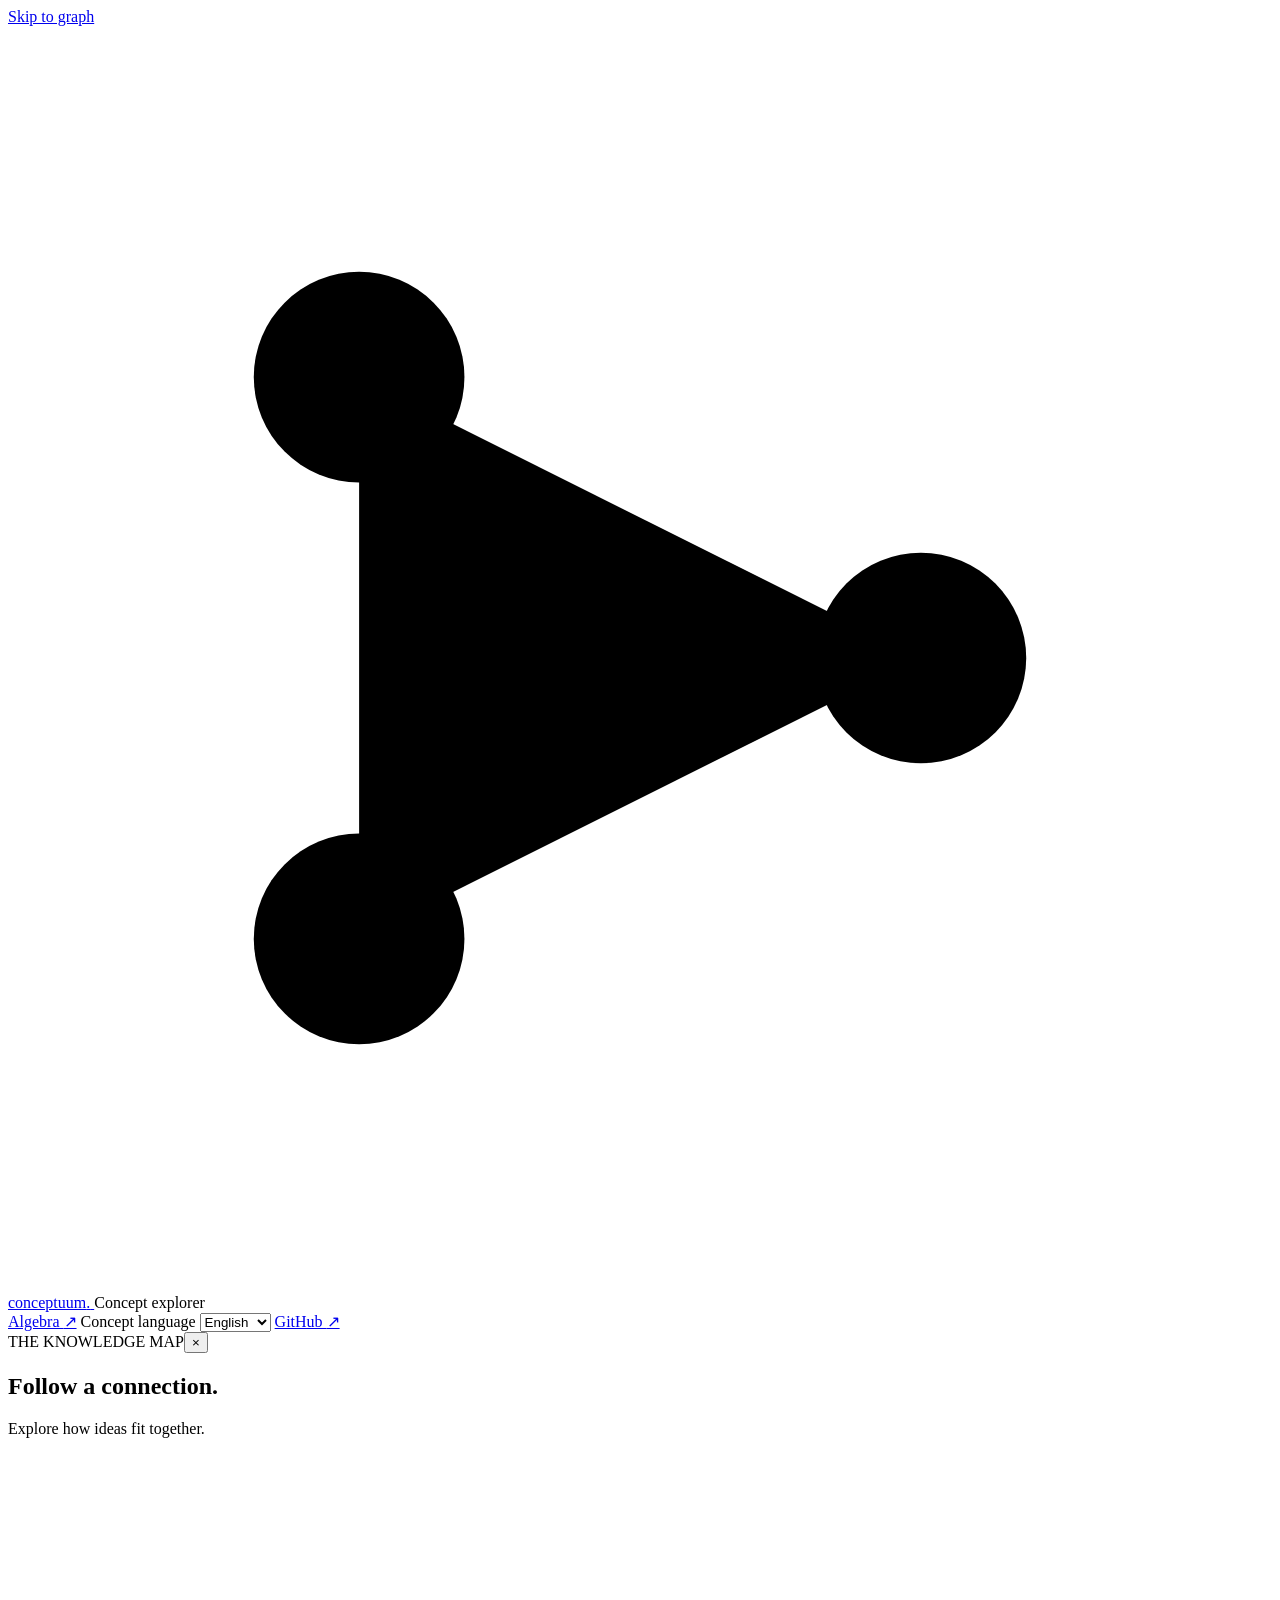
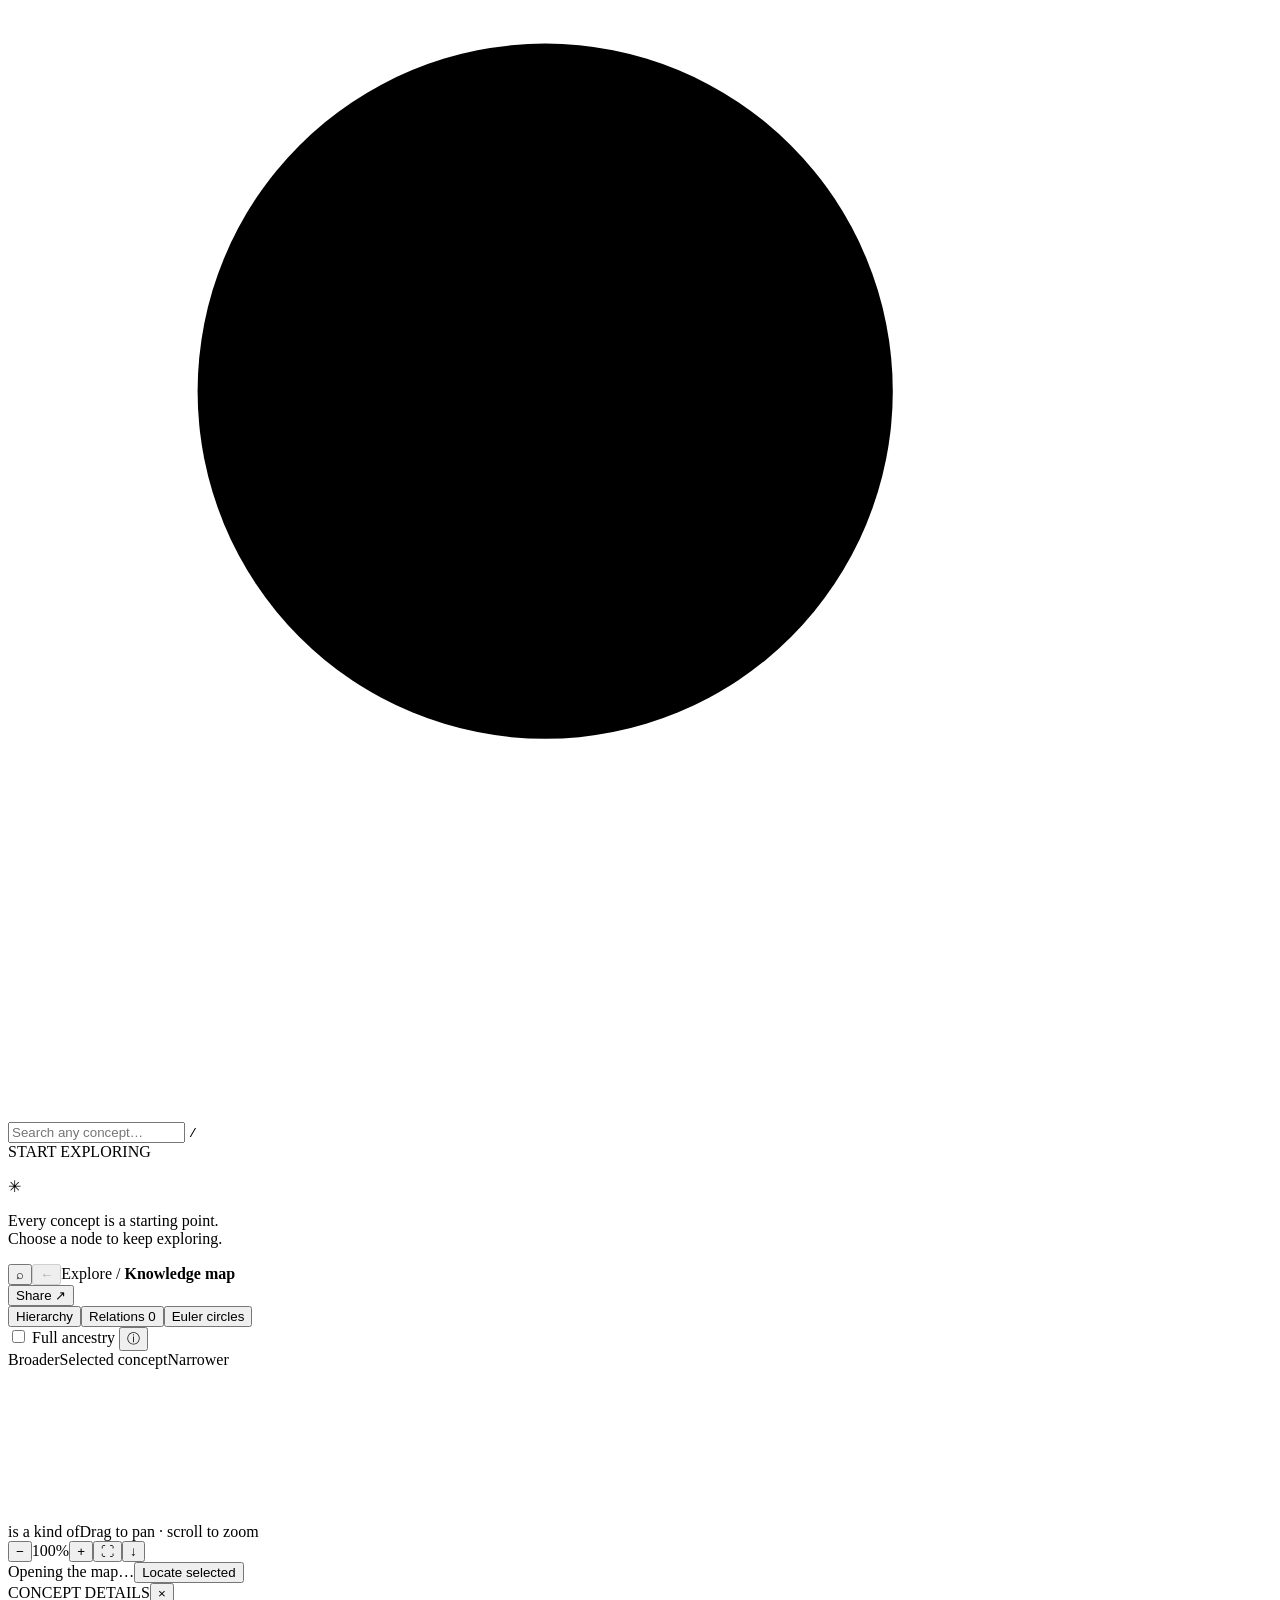
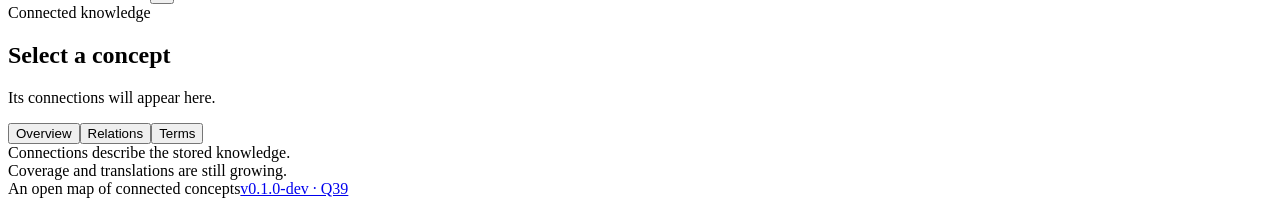
==== commit f1891942: "Publish concept algebra workspace and LLM dataset exports" ====
--- a/visualizer/static/index.html
+++ b/visualizer/static/index.html
@@ -4,13 +4,13 @@
   <meta charset="utf-8">
   <meta name="viewport" content="width=device-width, initial-scale=1">
   <meta name="theme-color" content="#f6f8f7">
-  <meta name="description" content="Explore Conceptuum: a connected map of concepts, their hierarchies, attributes, and relationships.">
+  <meta name="description" content="Explore Conceptuum: a concept graph with Euler diagrams and executable concept algebra for knowledge exploration, LLM training data and evaluation.">
   <title>Conceptuum — Concept explorer</title>
   <link rel="icon" href="data:image/svg+xml,%3Csvg xmlns='http://www.w3.org/2000/svg' viewBox='0 0 40 40'%3E%3Crect width='40' height='40' rx='12' fill='%23146656'/%3E%3Cpath d='M12 12L28 20L12 28Z' fill='none' stroke='white' stroke-width='2'/%3E%3Cg fill='white'%3E%3Ccircle cx='12' cy='12' r='3'/%3E%3Ccircle cx='28' cy='20' r='3'/%3E%3Ccircle cx='12' cy='28' r='3'/%3E%3C/g%3E%3C/svg%3E">
-  <link rel="stylesheet" href="/static/explorer.css?v=20261008-4">
-  <script defer src="/static/euler.js?v=20261008-4"></script>
-  <script defer src="/static/euler-catalog.js?v=20261008-4"></script>
-  <script defer src="/static/explorer.js?v=20261008-4"></script>
+  <link rel="stylesheet" href="/static/explorer.css?v=20261009-1">
+  <script defer src="/static/euler.js?v=20261009-1"></script>
+  <script defer src="/static/euler-catalog.js?v=20261009-1"></script>
+  <script defer src="/static/explorer.js?v=20261009-1"></script>
 </head>
 <body>
   <a class="skip-link" href="#graph">Skip to graph</a>
@@ -21,6 +21,7 @@
     </a>
     <span class="header-divider"></span><span class="app-name">Concept explorer</span>
     <div class="header-actions">
+      <a class="text-button" href="/algebra">Algebra <span aria-hidden="true">↗</span></a>
       <label class="language-label" for="language">Concept language</label>
       <select id="language" aria-label="Concept language"><option value="en">English</option><option value="ru">Russian</option></select>
       <a class="github-link" href="https://github.com/thpg/conceptuum" target="_blank" rel="noopener noreferrer">GitHub <span aria-hidden="true">↗</span></a>
@@ -89,7 +90,7 @@
       <div class="inspector-footer">Connections describe the stored knowledge.<br>Coverage and translations are still growing.</div>
     </aside>
   </main>
-  <footer class="app-footer"><span><i class="live-dot"></i> An open map of connected concepts</span><a href="/static/version.json" target="_blank" rel="noopener noreferrer" title="View code and data versions">v0.1.0-dev · Q7</a></footer>
+  <footer class="app-footer"><span><i class="live-dot"></i> An open map of connected concepts</span><a href="/static/version.json" target="_blank" rel="noopener noreferrer" title="View code and data versions">v0.1.0-dev · Q39</a></footer>
   <div id="toast" class="toast" role="status" hidden></div>
   <div id="mobile-backdrop" class="mobile-backdrop" hidden></div>
   <noscript><div class="noscript">Enable JavaScript to explore the concept graph.</div></noscript>
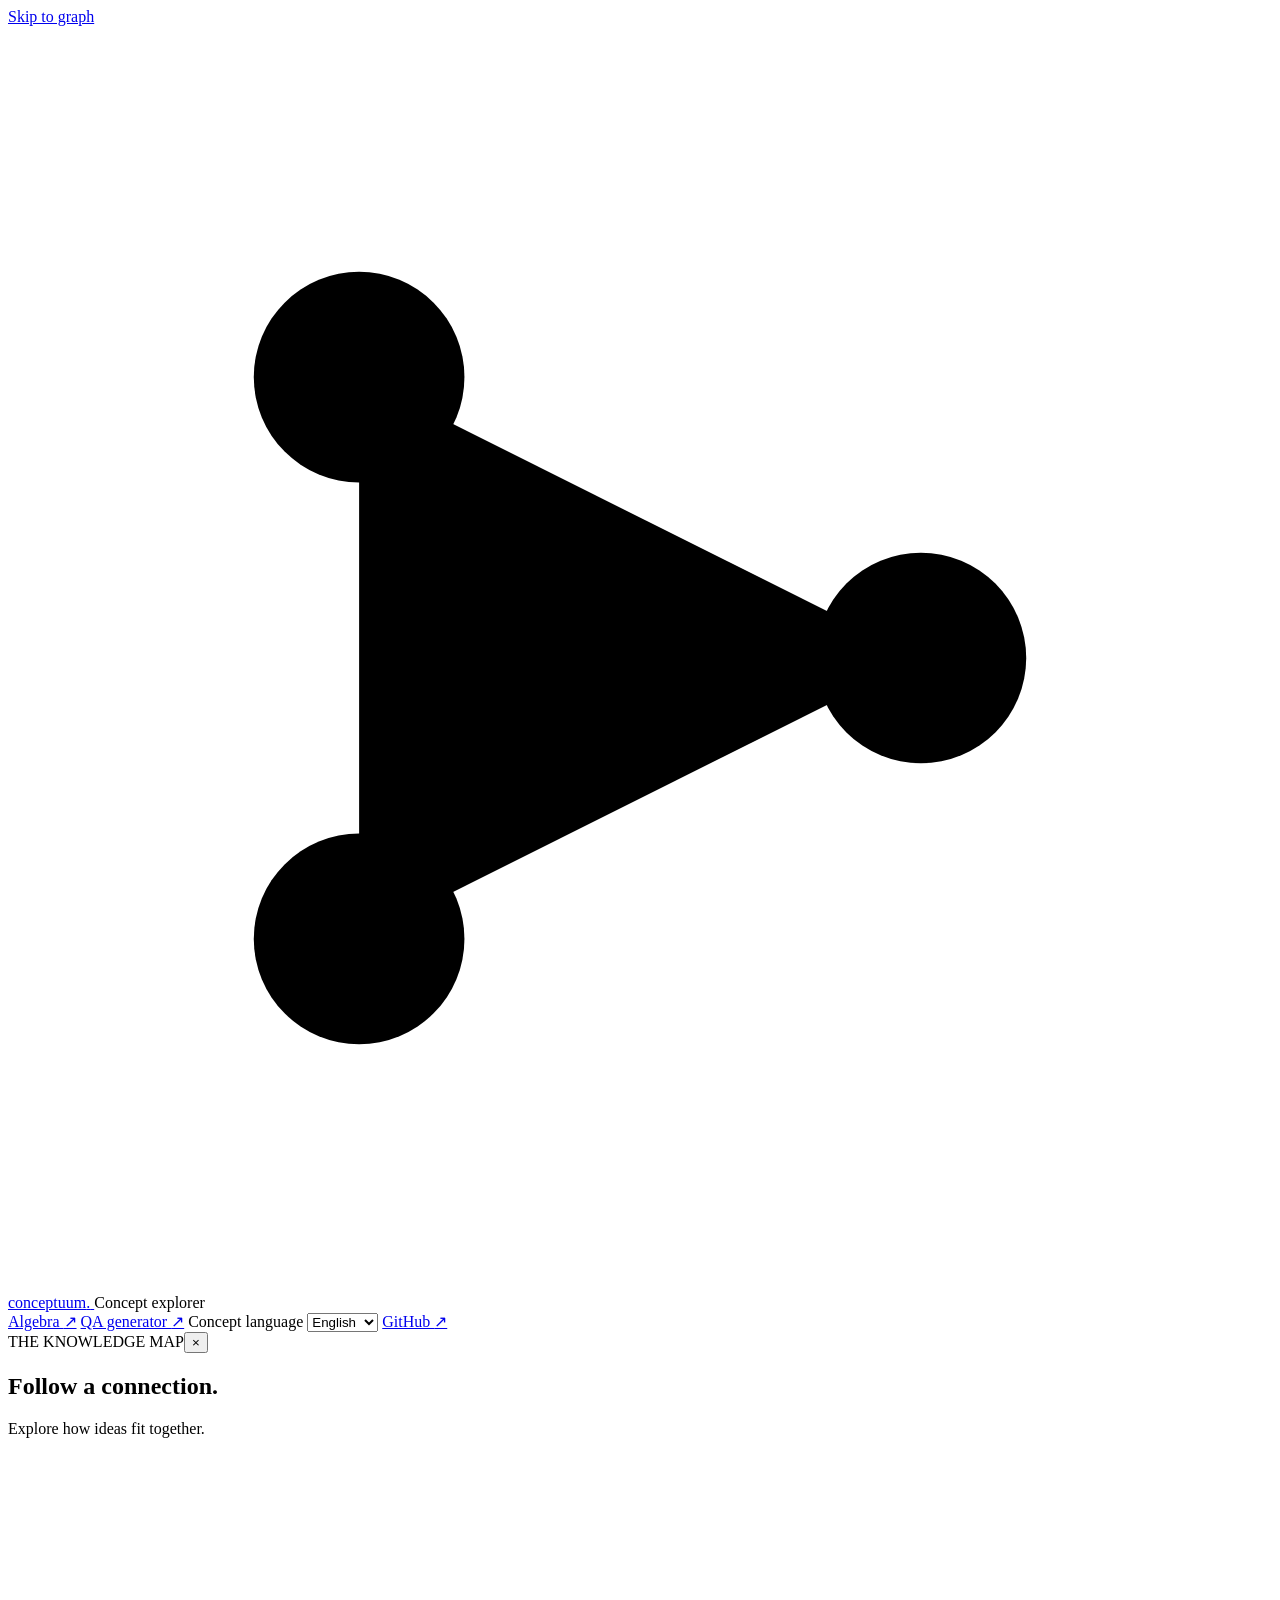
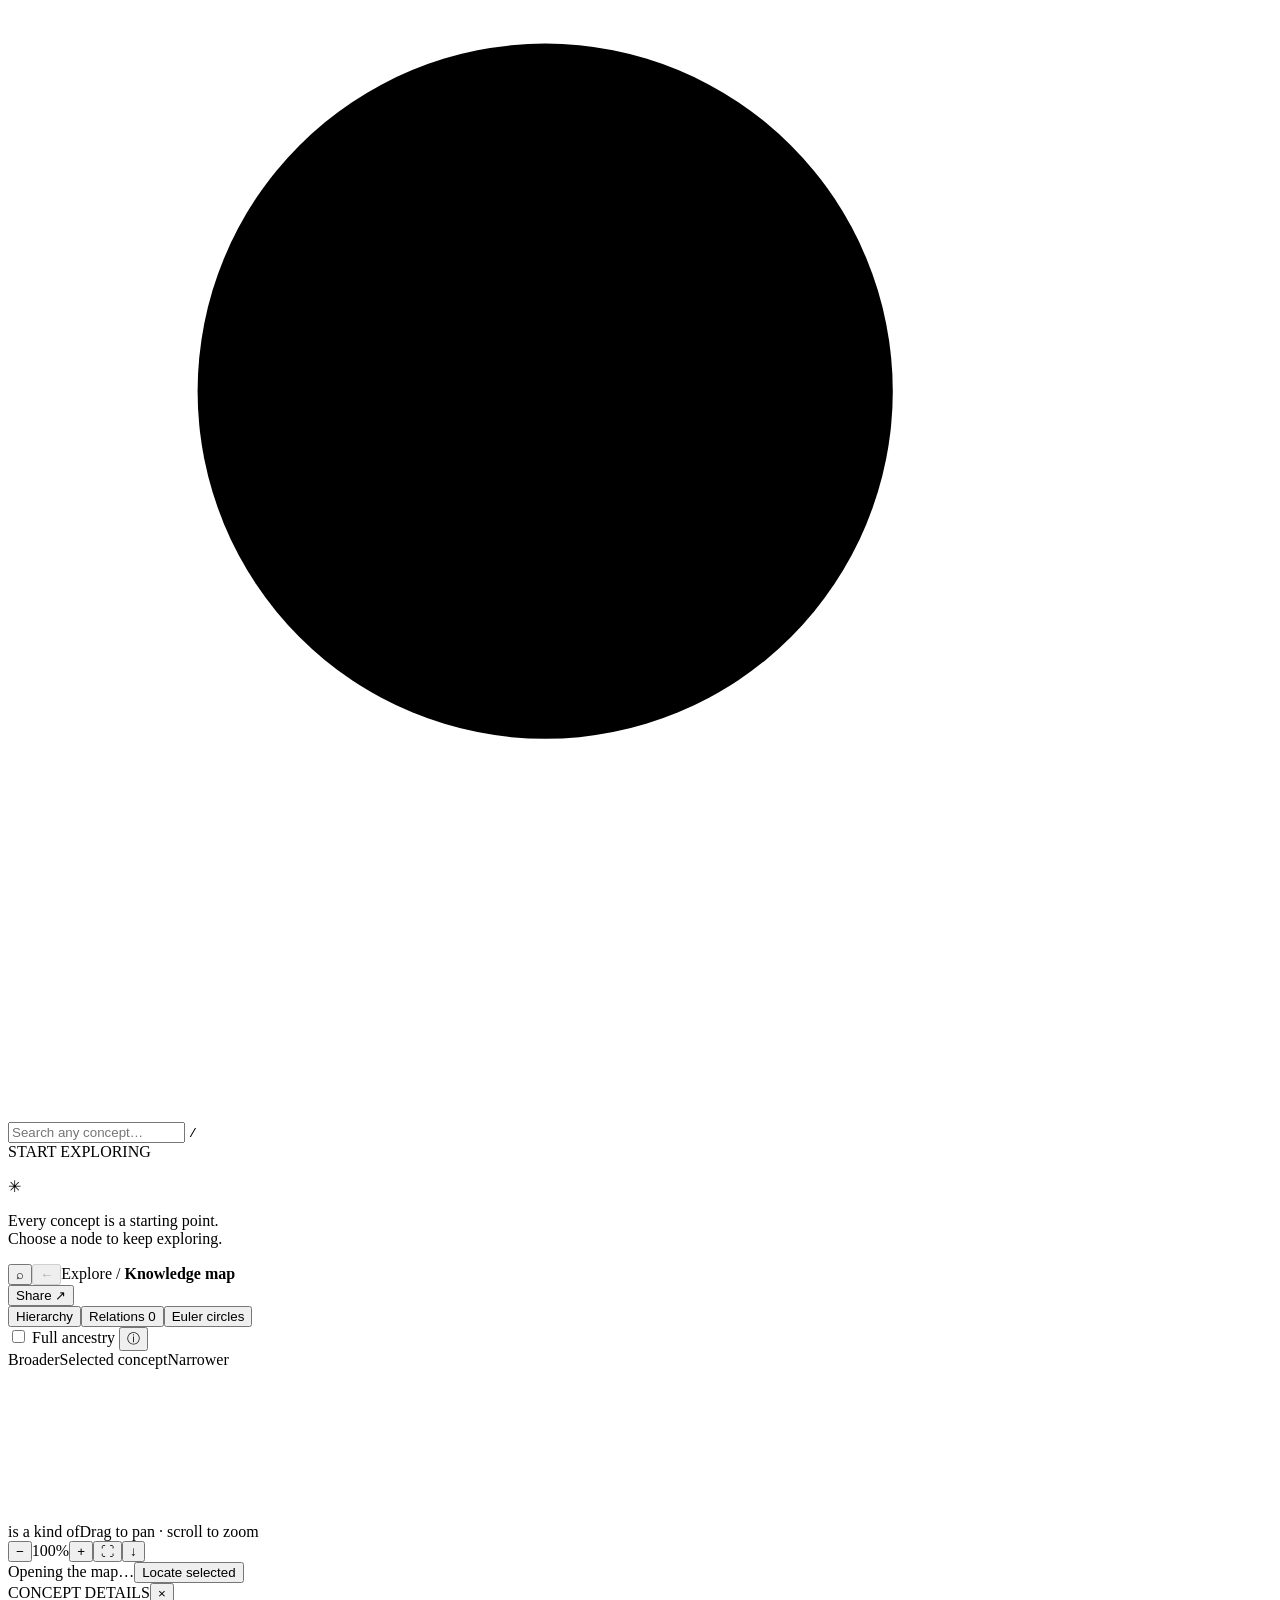
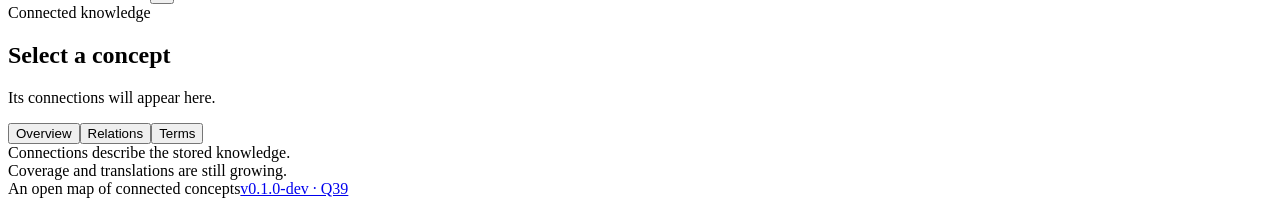
==== commit 5d9e2d79: "Add QA training generator and publish Q40 lexical cleanup" ====
--- a/visualizer/static/index.html
+++ b/visualizer/static/index.html
@@ -7,10 +7,10 @@
   <meta name="description" content="Explore Conceptuum: a concept graph with Euler diagrams and executable concept algebra for knowledge exploration, LLM training data and evaluation.">
   <title>Conceptuum — Concept explorer</title>
   <link rel="icon" href="data:image/svg+xml,%3Csvg xmlns='http://www.w3.org/2000/svg' viewBox='0 0 40 40'%3E%3Crect width='40' height='40' rx='12' fill='%23146656'/%3E%3Cpath d='M12 12L28 20L12 28Z' fill='none' stroke='white' stroke-width='2'/%3E%3Cg fill='white'%3E%3Ccircle cx='12' cy='12' r='3'/%3E%3Ccircle cx='28' cy='20' r='3'/%3E%3Ccircle cx='12' cy='28' r='3'/%3E%3C/g%3E%3C/svg%3E">
-  <link rel="stylesheet" href="/static/explorer.css?v=20261009-1">
-  <script defer src="/static/euler.js?v=20261009-1"></script>
-  <script defer src="/static/euler-catalog.js?v=20261009-1"></script>
-  <script defer src="/static/explorer.js?v=20261009-1"></script>
+  <link rel="stylesheet" href="/static/explorer.css?v=20261009-2">
+  <script defer src="/static/euler.js?v=20261009-2"></script>
+  <script defer src="/static/euler-catalog.js?v=20261009-2"></script>
+  <script defer src="/static/explorer.js?v=20261009-2"></script>
 </head>
 <body>
   <a class="skip-link" href="#graph">Skip to graph</a>
@@ -22,6 +22,7 @@
     <span class="header-divider"></span><span class="app-name">Concept explorer</span>
     <div class="header-actions">
       <a class="text-button" href="/algebra">Algebra <span aria-hidden="true">↗</span></a>
+      <a class="text-button" href="/training">QA generator <span aria-hidden="true">↗</span></a>
       <label class="language-label" for="language">Concept language</label>
       <select id="language" aria-label="Concept language"><option value="en">English</option><option value="ru">Russian</option></select>
       <a class="github-link" href="https://github.com/thpg/conceptuum" target="_blank" rel="noopener noreferrer">GitHub <span aria-hidden="true">↗</span></a>
